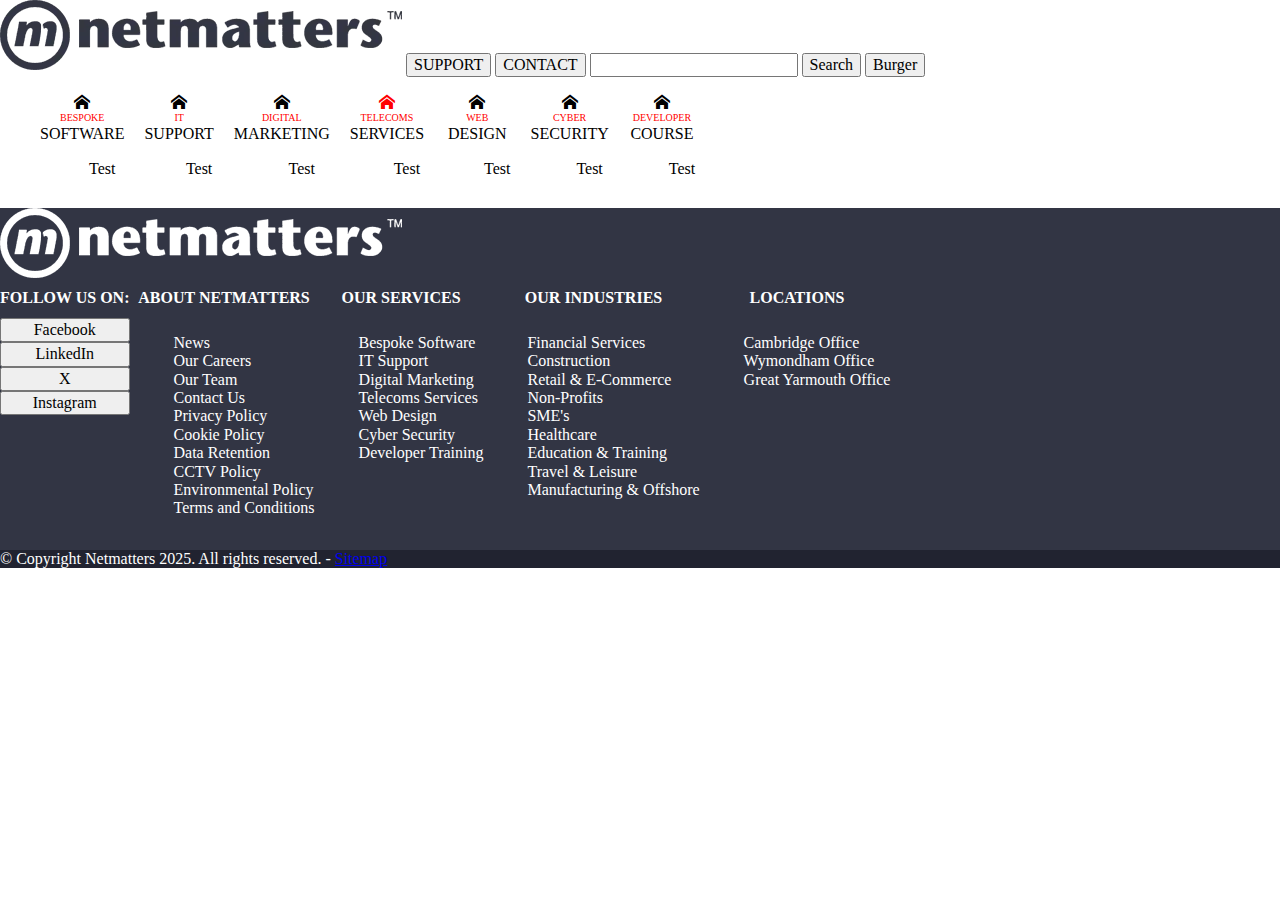
==== index.html @ 445f6ee2 "Improved header and footer" ====
<!DOCTYPE html>
<!-- Imports go here-->
<html>
    <head>
        <title>Full Service Digital Agency | Cambridgeshire & Norfolk | Netmatters</title>

        <link rel="stylesheet" href="assets/iconmoon/style.css">
        <link rel="stylesheet" href="css/application.css">
        <link rel="shortcut icon" href="/img/icon/favicon.ico" type="image/x-icon">
    </head>
    
    <body>
        <header>
            <div class="main-heading">
                <img src="img/header-logo.webp" alt="">
                <button>SUPPORT</button>
                <button>CONTACT</button>
                <input type="text" name="" id="searchbox">
                <input type="submit" value="Search">
                <button>Burger</button>
            </div>
            <div class="main-nav">
                <ul class="main-nav-list">
                    <li class="nav-item nav-icon--sof"><small>BESPOKE</small>SOFTWARE
                        <ul class="sub-nav-list">
                            <p>Test</p>
                        </ul>
                    </li>
                    <li class="nav-item nav-icon--sup"><small>IT</small>SUPPORT
                        <ul class="sub-nav-list">
                            <p>Test</p>
                        </ul>
                    </li>
                    <li class="nav-item nav-icon--mar"><small>DIGITAL</small>MARKETING
                        <ul class="sub-nav-list">
                            <p>Test</p>
                        </ul>
                    </li>
                    <li class="nav-item nav-icon--ser"><small>TELECOMS</small>SERVICES
                        <ul class="sub-nav-list">
                            <p>Test</p>
                        </ul>
                    </li>
                    <li class="nav-item nav-icon--des"><small>WEB</small>DESIGN
                        <ul class="sub-nav-list">
                            <p>Test</p>
                        </ul>
                    </li>
                    <li class="nav-item nav-icon--sec" ><small>CYBER</small>SECURITY
                        <ul class="sub-nav-list">
                            <p>Test</p>
                        </ul>
                    </li>
                    <li class="nav-item nav-icon--cou"><small>DEVELOPER</small>COURSE
                        <ul class="sub-nav-list">
                            <p>Test</p>
                        </ul>
                    </li>
                </ul>
            </div>
        </header>
    
        <main>
            <div class="content-services">
                
            </div>
            <div class="content-welcome">

            </div>
            <div class="content-news">

            </div>
            <div class="content-partners">

            </div>
        </main>
    
        <footer>
            <div class="footer-links">
                <img id="footer-logo" src="img/header-logo.webp" alt="">
                <div class="footer-links--section">
                    <h1>Follow us on:</h1>
                    <button>Facebook</button>
                    <button>LinkedIn</button>
                    <button>X</button>
                    <button>Instagram</button>
                </div>
                <div class="footer-links--section">
                    <h1>About Netmatters</h1>
                    <ul>
                        <li>News</li>
                        <li>Our Careers</li>
                        <li>Our Team</li>
                        <li>Contact Us</li>
                        <li>Privacy Policy</li>
                        <li>Cookie Policy</li>
                        <li>Data Retention</li>
                        <li>CCTV Policy</li>
                        <li>Environmental Policy</li>
                        <li>Terms and Conditions</li>
                    </ul>
                </div>
                <div class="footer-links--section"> 
                    <h1>Our Services</h1>
                    <ul>
                        <li>Bespoke Software</li>
                        <li>IT Support</li>
                        <li>Digital Marketing</li>
                        <li>Telecoms Services</li>
                        <li>Web Design</li>
                        <li>Cyber Security</li>
                        <li>Developer Training</li>
                    </ul>
                </div>
                <div class="footer-links--section">
                    <h1>Our Industries</h1>
                    <ul>
                        <li>Financial Services</li>
                        <li>Construction</li>
                        <li>Retail & E-Commerce</li>
                        <li>Non-Profits</li>
                        <li>SME's</li>
                        <li>Healthcare</li>
                        <li>Education & Training</li>
                        <li>Travel & Leisure</li>
                        <li>Manufacturing & Offshore</li>
                    </ul>
                </div>
                <div class="footer-links--section">
                    <h1>Locations</h1>
                    <ul>
                        <li>Cambridge Office</li>
                        <li>Wymondham Office</li>
                        <li>Great Yarmouth Office</li>
                    </ul>
                </div>

            </div>
            <div class="footer-copyright">
                <p>© Copyright Netmatters 2025. All rights reserved. - <a href="#">Sitemap</a></p>
            </div>
        </footer>
    </body>
</html>
---- assets/iconmoon/style.css ----
@font-face {
  font-family: 'icomoon';
  src:  url('fonts/icomoon.eot?9jz878');
  src:  url('fonts/icomoon.eot?9jz878#iefix') format('embedded-opentype'),
    url('fonts/icomoon.ttf?9jz878') format('truetype'),
    url('fonts/icomoon.woff?9jz878') format('woff'),
    url('fonts/icomoon.svg?9jz878#icomoon') format('svg');
  font-weight: normal;
  font-style: normal;
  font-display: block;
}

[class^="icon-"], [class*=" icon-"] {
  /* use !important to prevent issues with browser extensions that change fonts */
  font-family: 'icomoon' !important;
  speak: never;
  font-style: normal;
  font-weight: normal;
  font-variant: normal;
  text-transform: none;
  line-height: 1;

  /* Better Font Rendering =========== */
  -webkit-font-smoothing: antialiased;
  -moz-osx-font-smoothing: grayscale;
}

.icon-nintendoswitch:before {
  content: "\e901";
  color: #e60012;
}
.icon-home:before {
  content: "\e900";
}
---- css/application.css ----
@import"https://fonts.googleapis.com/css2?family=Poppins:ital,wght@0,100;0,200;0,300;0,400;0,500;0,600;0,700;0,800;0,900;1,100;1,200;1,300;1,400;1,500;1,600;1,700;1,800;1,900&display=swap";@import"/assets/iconmoon/style.css";.mobile-hidden{display:none}/*! normalize.css v8.0.1 | MIT License | github.com/necolas/normalize.css */html{line-height:1.15;-webkit-text-size-adjust:100%}body{margin:0}main{display:block}h1{font-size:2em;margin:.67em 0}hr{box-sizing:content-box;height:0;overflow:visible}pre{font-family:monospace,monospace;font-size:1em}a{background-color:rgba(0,0,0,0)}abbr[title]{border-bottom:none;text-decoration:underline;-webkit-text-decoration:underline dotted;text-decoration:underline dotted}b,strong{font-weight:bolder}code,kbd,samp{font-family:monospace,monospace;font-size:1em}small{font-size:80%}sub,sup{font-size:75%;line-height:0;position:relative;vertical-align:baseline}sub{bottom:-0.25em}sup{top:-0.5em}img{border-style:none}button,input,optgroup,select,textarea{font-family:inherit;font-size:100%;line-height:1.15;margin:0}button,input{overflow:visible}button,select{text-transform:none}button,[type=button],[type=reset],[type=submit]{-webkit-appearance:button}button::-moz-focus-inner,[type=button]::-moz-focus-inner,[type=reset]::-moz-focus-inner,[type=submit]::-moz-focus-inner{border-style:none;padding:0}button:-moz-focusring,[type=button]:-moz-focusring,[type=reset]:-moz-focusring,[type=submit]:-moz-focusring{outline:1px dotted ButtonText}fieldset{padding:.35em .75em .625em}legend{box-sizing:border-box;color:inherit;display:table;max-width:100%;padding:0;white-space:normal}progress{vertical-align:baseline}textarea{overflow:auto}[type=checkbox],[type=radio]{box-sizing:border-box;padding:0}[type=number]::-webkit-inner-spin-button,[type=number]::-webkit-outer-spin-button{height:auto}[type=search]{-webkit-appearance:textfield;outline-offset:-2px}[type=search]::-webkit-search-decoration{-webkit-appearance:none}::-webkit-file-upload-button{-webkit-appearance:button;font:inherit}details{display:block}summary{display:list-item}template{display:none}[hidden]{display:none}main{margin-left:3%;margin-right:3%}.nav-item{font-family:icomoon;display:inline-block;margin-right:16px;text-align:center}.nav-item small{font-size:x-small;display:block;color:red}.nav-icon--sof::before{content:""}.nav-icon--sup::before{content:""}.nav-icon--mar::before{content:""}.nav-icon--ser::before{content:"";color:red}.nav-icon--des::before{content:""}.nav-icon--sec::before{content:""}.nav-icon--cou::before{content:""}footer{display:block;margin-bottom:-20px;background-color:#323544;color:#fff}footer img{filter:invert(100%) brightness(2);display:block}footer h1{text-transform:uppercase;font-size:medium;text-align:center}footer ul{list-style:none;text-align:left}footer .footer-copyright{background-color:#212330}footer .footer-links--section{max-width:300px;align-items:stretch;display:inline-flex;flex-direction:column}.img__grey{filter:grayscale(1)}.img__grey:hover{filter:grayscale(0)}/*# sourceMappingURL=application.css.map */
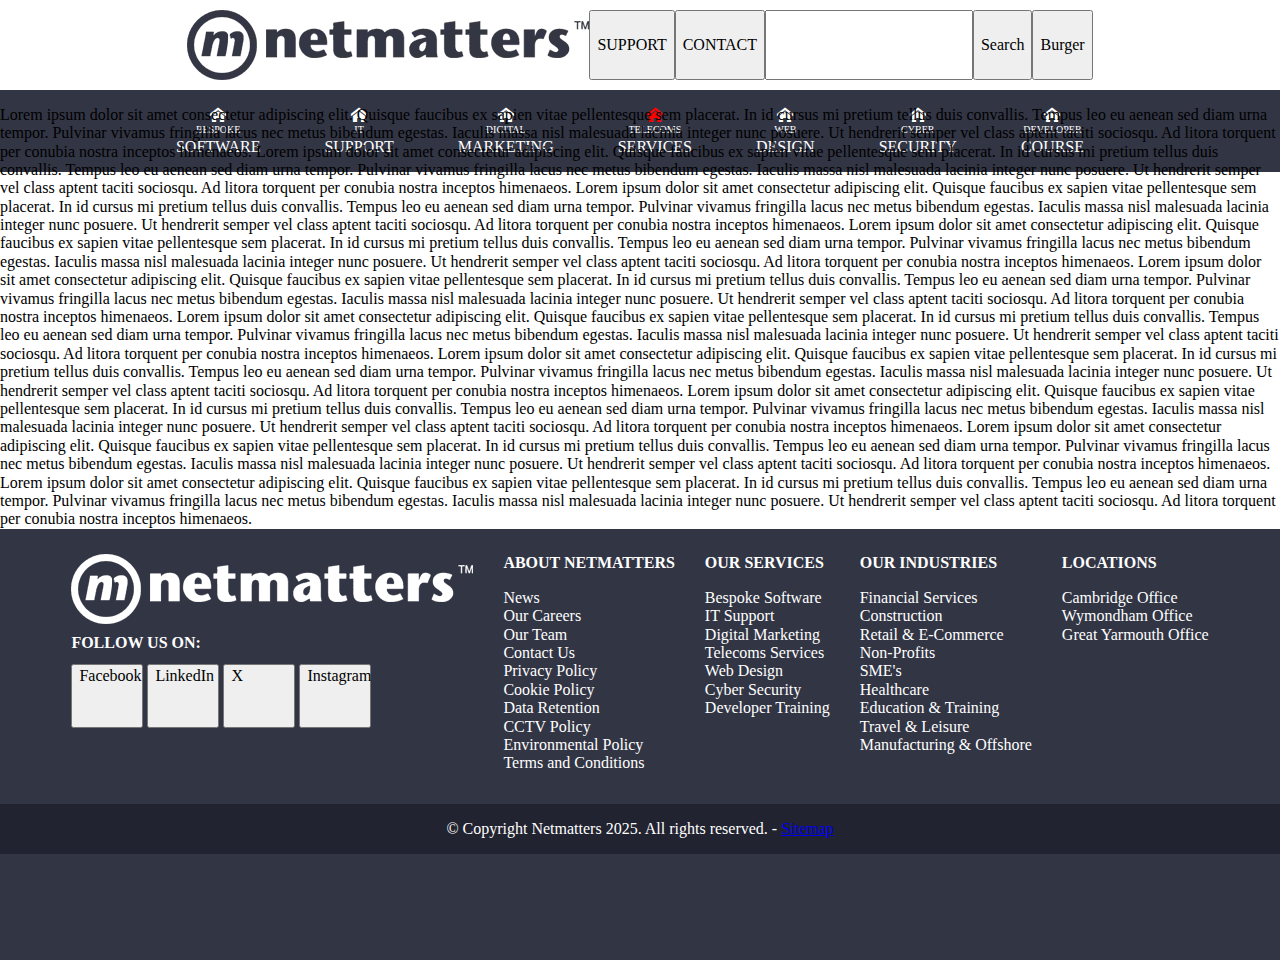
==== commit c553794c: "Completed base work on the footer, started on the header, added a toggable sidebar and basic javascr" ====
--- a/index.html
+++ b/index.html
@@ -6,20 +6,21 @@
 
         <link rel="stylesheet" href="assets/iconmoon/style.css">
         <link rel="stylesheet" href="css/application.css">
-        <link rel="shortcut icon" href="/img/icon/favicon.ico" type="image/x-icon">
+        <link rel="shortcut icon" href="img/icon/favicon.ico" type="image/x-icon">
+        <script src="assets/js/app.js" type="text/javascript" defer></script>
     </head>
     
     <body>
         <header>
             <div class="main-heading">
-                <img src="img/header-logo.webp" alt="">
-                <button>SUPPORT</button>
-                <button>CONTACT</button>
+                <img id="header-logo" src="img/header-logo.webp" alt="">
+                <button id="button-support">SUPPORT</button>
+                <button id="button-contact">CONTACT</button>
                 <input type="text" name="" id="searchbox">
-                <input type="submit" value="Search">
-                <button>Burger</button>
+                <input type="submit" id="button-search" value="Search">
+                <button onclick="toggleSidebar()">Burger</button>
             </div>
-            <div class="main-nav">
+            <nav class="main-nav">
                 <ul class="main-nav-list">
                     <li class="nav-item nav-icon--sof"><small>BESPOKE</small>SOFTWARE
                         <ul class="sub-nav-list">
@@ -57,12 +58,34 @@
                         </ul>
                     </li>
                 </ul>
-            </div>
+            </nav>
         </header>
     
+        <aside id="sidebar">
+            Sidebar
+        </aside>
+
         <main>
             <div class="content-services">
-                
+                Lorem ipsum dolor sit amet consectetur adipiscing elit. Quisque faucibus ex sapien vitae pellentesque sem placerat. In id cursus mi pretium tellus duis convallis. Tempus leo eu aenean sed diam urna tempor. Pulvinar vivamus fringilla lacus nec metus bibendum egestas. Iaculis massa nisl malesuada lacinia integer nunc posuere. Ut hendrerit semper vel class aptent taciti sociosqu. Ad litora torquent per conubia nostra inceptos himenaeos.
+
+Lorem ipsum dolor sit amet consectetur adipiscing elit. Quisque faucibus ex sapien vitae pellentesque sem placerat. In id cursus mi pretium tellus duis convallis. Tempus leo eu aenean sed diam urna tempor. Pulvinar vivamus fringilla lacus nec metus bibendum egestas. Iaculis massa nisl malesuada lacinia integer nunc posuere. Ut hendrerit semper vel class aptent taciti sociosqu. Ad litora torquent per conubia nostra inceptos himenaeos.
+
+Lorem ipsum dolor sit amet consectetur adipiscing elit. Quisque faucibus ex sapien vitae pellentesque sem placerat. In id cursus mi pretium tellus duis convallis. Tempus leo eu aenean sed diam urna tempor. Pulvinar vivamus fringilla lacus nec metus bibendum egestas. Iaculis massa nisl malesuada lacinia integer nunc posuere. Ut hendrerit semper vel class aptent taciti sociosqu. Ad litora torquent per conubia nostra inceptos himenaeos.
+
+Lorem ipsum dolor sit amet consectetur adipiscing elit. Quisque faucibus ex sapien vitae pellentesque sem placerat. In id cursus mi pretium tellus duis convallis. Tempus leo eu aenean sed diam urna tempor. Pulvinar vivamus fringilla lacus nec metus bibendum egestas. Iaculis massa nisl malesuada lacinia integer nunc posuere. Ut hendrerit semper vel class aptent taciti sociosqu. Ad litora torquent per conubia nostra inceptos himenaeos.
+
+Lorem ipsum dolor sit amet consectetur adipiscing elit. Quisque faucibus ex sapien vitae pellentesque sem placerat. In id cursus mi pretium tellus duis convallis. Tempus leo eu aenean sed diam urna tempor. Pulvinar vivamus fringilla lacus nec metus bibendum egestas. Iaculis massa nisl malesuada lacinia integer nunc posuere. Ut hendrerit semper vel class aptent taciti sociosqu. Ad litora torquent per conubia nostra inceptos himenaeos.
+
+Lorem ipsum dolor sit amet consectetur adipiscing elit. Quisque faucibus ex sapien vitae pellentesque sem placerat. In id cursus mi pretium tellus duis convallis. Tempus leo eu aenean sed diam urna tempor. Pulvinar vivamus fringilla lacus nec metus bibendum egestas. Iaculis massa nisl malesuada lacinia integer nunc posuere. Ut hendrerit semper vel class aptent taciti sociosqu. Ad litora torquent per conubia nostra inceptos himenaeos.
+
+Lorem ipsum dolor sit amet consectetur adipiscing elit. Quisque faucibus ex sapien vitae pellentesque sem placerat. In id cursus mi pretium tellus duis convallis. Tempus leo eu aenean sed diam urna tempor. Pulvinar vivamus fringilla lacus nec metus bibendum egestas. Iaculis massa nisl malesuada lacinia integer nunc posuere. Ut hendrerit semper vel class aptent taciti sociosqu. Ad litora torquent per conubia nostra inceptos himenaeos.
+
+Lorem ipsum dolor sit amet consectetur adipiscing elit. Quisque faucibus ex sapien vitae pellentesque sem placerat. In id cursus mi pretium tellus duis convallis. Tempus leo eu aenean sed diam urna tempor. Pulvinar vivamus fringilla lacus nec metus bibendum egestas. Iaculis massa nisl malesuada lacinia integer nunc posuere. Ut hendrerit semper vel class aptent taciti sociosqu. Ad litora torquent per conubia nostra inceptos himenaeos.
+
+Lorem ipsum dolor sit amet consectetur adipiscing elit. Quisque faucibus ex sapien vitae pellentesque sem placerat. In id cursus mi pretium tellus duis convallis. Tempus leo eu aenean sed diam urna tempor. Pulvinar vivamus fringilla lacus nec metus bibendum egestas. Iaculis massa nisl malesuada lacinia integer nunc posuere. Ut hendrerit semper vel class aptent taciti sociosqu. Ad litora torquent per conubia nostra inceptos himenaeos.
+
+Lorem ipsum dolor sit amet consectetur adipiscing elit. Quisque faucibus ex sapien vitae pellentesque sem placerat. In id cursus mi pretium tellus duis convallis. Tempus leo eu aenean sed diam urna tempor. Pulvinar vivamus fringilla lacus nec metus bibendum egestas. Iaculis massa nisl malesuada lacinia integer nunc posuere. Ut hendrerit semper vel class aptent taciti sociosqu. Ad litora torquent per conubia nostra inceptos himenaeos.
             </div>
             <div class="content-welcome">
 
@@ -77,13 +100,15 @@
     
         <footer>
             <div class="footer-links">
-                <img id="footer-logo" src="img/header-logo.webp" alt="">
                 <div class="footer-links--section">
-                    <h1>Follow us on:</h1>
-                    <button>Facebook</button>
-                    <button>LinkedIn</button>
-                    <button>X</button>
-                    <button>Instagram</button>
+                    <img id="footer-logo" src="img/header-logo.webp" alt="">
+                    <div class="footer-links--follow">
+                        <h1>Follow us on:</h1>
+                        <button>Facebook</button>
+                        <button>LinkedIn</button>
+                        <button>X</button>
+                        <button>Instagram</button>
+                    </div>
                 </div>
                 <div class="footer-links--section">
                     <h1>About Netmatters</h1>
--- a/css/application.css
+++ b/css/application.css
@@ -1 +1 @@
-@import"https://fonts.googleapis.com/css2?family=Poppins:ital,wght@0,100;0,200;0,300;0,400;0,500;0,600;0,700;0,800;0,900;1,100;1,200;1,300;1,400;1,500;1,600;1,700;1,800;1,900&display=swap";@import"/assets/iconmoon/style.css";.mobile-hidden{display:none}/*! normalize.css v8.0.1 | MIT License | github.com/necolas/normalize.css */html{line-height:1.15;-webkit-text-size-adjust:100%}body{margin:0}main{display:block}h1{font-size:2em;margin:.67em 0}hr{box-sizing:content-box;height:0;overflow:visible}pre{font-family:monospace,monospace;font-size:1em}a{background-color:rgba(0,0,0,0)}abbr[title]{border-bottom:none;text-decoration:underline;-webkit-text-decoration:underline dotted;text-decoration:underline dotted}b,strong{font-weight:bolder}code,kbd,samp{font-family:monospace,monospace;font-size:1em}small{font-size:80%}sub,sup{font-size:75%;line-height:0;position:relative;vertical-align:baseline}sub{bottom:-0.25em}sup{top:-0.5em}img{border-style:none}button,input,optgroup,select,textarea{font-family:inherit;font-size:100%;line-height:1.15;margin:0}button,input{overflow:visible}button,select{text-transform:none}button,[type=button],[type=reset],[type=submit]{-webkit-appearance:button}button::-moz-focus-inner,[type=button]::-moz-focus-inner,[type=reset]::-moz-focus-inner,[type=submit]::-moz-focus-inner{border-style:none;padding:0}button:-moz-focusring,[type=button]:-moz-focusring,[type=reset]:-moz-focusring,[type=submit]:-moz-focusring{outline:1px dotted ButtonText}fieldset{padding:.35em .75em .625em}legend{box-sizing:border-box;color:inherit;display:table;max-width:100%;padding:0;white-space:normal}progress{vertical-align:baseline}textarea{overflow:auto}[type=checkbox],[type=radio]{box-sizing:border-box;padding:0}[type=number]::-webkit-inner-spin-button,[type=number]::-webkit-outer-spin-button{height:auto}[type=search]{-webkit-appearance:textfield;outline-offset:-2px}[type=search]::-webkit-search-decoration{-webkit-appearance:none}::-webkit-file-upload-button{-webkit-appearance:button;font:inherit}details{display:block}summary{display:list-item}template{display:none}[hidden]{display:none}main{margin-left:3%;margin-right:3%}.nav-item{font-family:icomoon;display:inline-block;margin-right:16px;text-align:center}.nav-item small{font-size:x-small;display:block;color:red}.nav-icon--sof::before{content:""}.nav-icon--sup::before{content:""}.nav-icon--mar::before{content:""}.nav-icon--ser::before{content:"";color:red}.nav-icon--des::before{content:""}.nav-icon--sec::before{content:""}.nav-icon--cou::before{content:""}footer{display:block;margin-bottom:-20px;background-color:#323544;color:#fff}footer img{filter:invert(100%) brightness(2);display:block}footer h1{text-transform:uppercase;font-size:medium;text-align:center}footer ul{list-style:none;text-align:left}footer .footer-copyright{background-color:#212330}footer .footer-links--section{max-width:300px;align-items:stretch;display:inline-flex;flex-direction:column}.img__grey{filter:grayscale(1)}.img__grey:hover{filter:grayscale(0)}/*# sourceMappingURL=application.css.map */+@import"https://fonts.googleapis.com/css2?family=Poppins:ital,wght@0,100;0,200;0,300;0,400;0,500;0,600;0,700;0,800;0,900;1,100;1,200;1,300;1,400;1,500;1,600;1,700;1,800;1,900&display=swap";@import"/assets/iconmoon/style.css";.mobile-hidden{display:none}body{margin-left:3%;margin-right:3%}/*! normalize.css v8.0.1 | MIT License | github.com/necolas/normalize.css */html{line-height:1.15;-webkit-text-size-adjust:100%}body{margin:0}main{display:block}h1{font-size:2em;margin:.67em 0}hr{box-sizing:content-box;height:0;overflow:visible}pre{font-family:monospace,monospace;font-size:1em}a{background-color:rgba(0,0,0,0)}abbr[title]{border-bottom:none;text-decoration:underline;-webkit-text-decoration:underline dotted;text-decoration:underline dotted}b,strong{font-weight:bolder}code,kbd,samp{font-family:monospace,monospace;font-size:1em}small{font-size:80%}sub,sup{font-size:75%;line-height:0;position:relative;vertical-align:baseline}sub{bottom:-0.25em}sup{top:-0.5em}img{border-style:none}button,input,optgroup,select,textarea{font-family:inherit;font-size:100%;line-height:1.15;margin:0}button,input{overflow:visible}button,select{text-transform:none}button,[type=button],[type=reset],[type=submit]{-webkit-appearance:button}button::-moz-focus-inner,[type=button]::-moz-focus-inner,[type=reset]::-moz-focus-inner,[type=submit]::-moz-focus-inner{border-style:none;padding:0}button:-moz-focusring,[type=button]:-moz-focusring,[type=reset]:-moz-focusring,[type=submit]:-moz-focusring{outline:1px dotted ButtonText}fieldset{padding:.35em .75em .625em}legend{box-sizing:border-box;color:inherit;display:table;max-width:100%;padding:0;white-space:normal}progress{vertical-align:baseline}textarea{overflow:auto}[type=checkbox],[type=radio]{box-sizing:border-box;padding:0}[type=number]::-webkit-inner-spin-button,[type=number]::-webkit-outer-spin-button{height:auto}[type=search]{-webkit-appearance:textfield;outline-offset:-2px}[type=search]::-webkit-search-decoration{-webkit-appearance:none}::-webkit-file-upload-button{-webkit-appearance:button;font:inherit}details{display:block}summary{display:list-item}template{display:none}[hidden]{display:none}header{align-items:center}.main-heading{display:flex;flex-direction:row;flex-wrap:wrap;justify-content:center;align-content:stretch;margin:10px}.main-nav{background-color:#323544;color:#fff;display:flex;flex-direction:row;justify-content:center;margin-bottom:auto}.nav-item{font-family:icomoon;display:inline-block;margin-right:60px;text-align:center}.nav-item small{font-size:x-small;display:block}.nav-item ul{padding:0}.nav-item:hover .sub-nav-list{display:block}.sub-nav-list{display:none}.nav-icon--sof::before{content:""}.nav-icon--sup::before{content:""}.nav-icon--mar::before{content:""}.nav-icon--ser::before{content:"";color:red}.nav-icon--des::before{content:""}.nav-icon--sec::before{content:""}.nav-icon--cou::before{content:""}@media(max-width: 1260px){#searchbox{display:none}}@media(max-width: 768px){#button-support,#button-contact,#button-search{display:none}}footer{background-color:#323544;color:#fff}footer img{filter:invert(100%) brightness(2);display:block}footer h1{text-transform:uppercase;font-size:medium;text-align:left}footer ul{list-style:none;text-align:left;padding:0}footer .footer-links{display:flex;flex-direction:row;flex-wrap:wrap;justify-content:center;align-content:stretch;flex-grow:2}footer #footer-logo{margin-top:10px;order:1;max-width:100%;height:auto}footer .footer-links--follow{order:2}footer .footer-links--follow button{display:inline-flex;flex-direction:row;justify-content:space-between;width:72px;max-width:35%;height:64px}footer .footer-links--section{margin:15px;order:3;max-width:35%;align-items:stretch}footer .footer-copyright{display:inline-block;background-color:#212330;width:100%;text-align:center}@media(max-width: 768px){footer .footer-links--section{max-width:calc(50% - 4px)}}body{min-height:100vh;display:grid;grid-template-columns:1fr;grid-template-rows:.5fr 1fr auto;grid-template-areas:"header sidebar" "main sidebar" "footer sidebar"}header{grid-area:header;height:3rem;top:0;left:0;right:0}main{grid-area:main}aside{grid-area:sidebar;right:0;height:100vh;overflow:auto;text-wrap:wrap;background-color:#333645;width:300px;position:fixed;display:none}.showSidebar{display:block}footer{grid-area:footer}.img__grey{filter:grayscale(1)}.img__grey:hover{filter:grayscale(0)}/*# sourceMappingURL=application.css.map */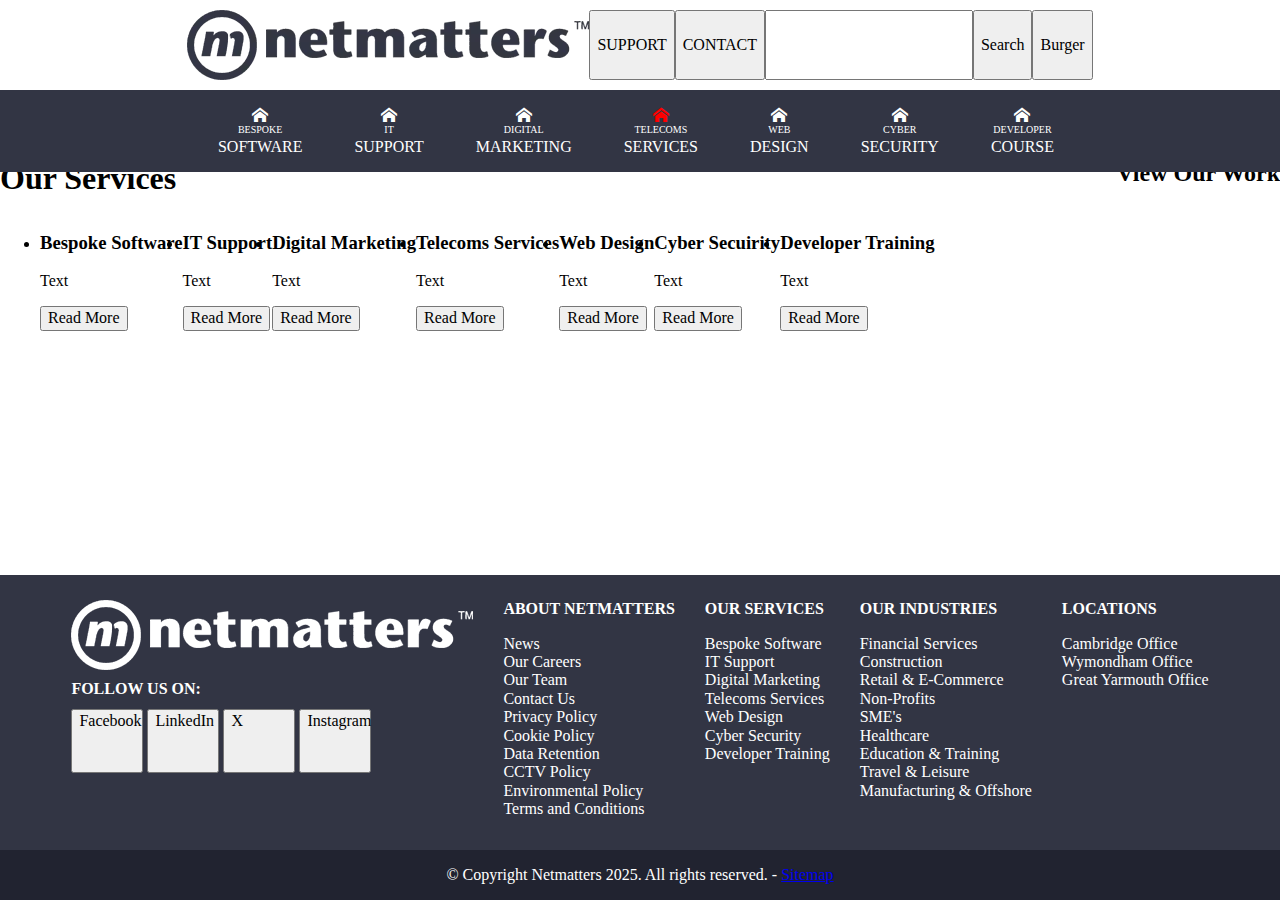
==== commit 96fc02a1: "Experimented with header and started adding content" ====
--- a/index.html
+++ b/index.html
@@ -22,41 +22,13 @@
             </div>
             <nav class="main-nav">
                 <ul class="main-nav-list">
-                    <li class="nav-item nav-icon--sof"><small>BESPOKE</small>SOFTWARE
-                        <ul class="sub-nav-list">
-                            <p>Test</p>
-                        </ul>
-                    </li>
-                    <li class="nav-item nav-icon--sup"><small>IT</small>SUPPORT
-                        <ul class="sub-nav-list">
-                            <p>Test</p>
-                        </ul>
-                    </li>
-                    <li class="nav-item nav-icon--mar"><small>DIGITAL</small>MARKETING
-                        <ul class="sub-nav-list">
-                            <p>Test</p>
-                        </ul>
-                    </li>
-                    <li class="nav-item nav-icon--ser"><small>TELECOMS</small>SERVICES
-                        <ul class="sub-nav-list">
-                            <p>Test</p>
-                        </ul>
-                    </li>
-                    <li class="nav-item nav-icon--des"><small>WEB</small>DESIGN
-                        <ul class="sub-nav-list">
-                            <p>Test</p>
-                        </ul>
-                    </li>
-                    <li class="nav-item nav-icon--sec" ><small>CYBER</small>SECURITY
-                        <ul class="sub-nav-list">
-                            <p>Test</p>
-                        </ul>
-                    </li>
-                    <li class="nav-item nav-icon--cou"><small>DEVELOPER</small>COURSE
-                        <ul class="sub-nav-list">
-                            <p>Test</p>
-                        </ul>
-                    </li>
+                    <li class="nav-item" id="sof"><a href="#"><small>BESPOKE</small>SOFTWARE</a></li>
+                    <li class="nav-item" id="sup"><a href="#"><small>IT</small>SUPPORT</a></li>
+                    <li class="nav-item" id="mar"><a href="#"><small>DIGITAL</small>MARKETING</a></li>
+                    <li class="nav-item" id="ser"><a href="#"><small>TELECOMS</small>SERVICES</a></li>
+                    <li class="nav-item" id="des"><a href="#"><small>WEB</small>DESIGN</a></li>
+                    <li class="nav-item" id="sec"><a href="#"><small>CYBER</small>SECURITY</a></li>
+                    <li class="nav-item" id="cou"><a href="#"><small>DEVELOPER</small>COURSE</a></li>
                 </ul>
             </nav>
         </header>
@@ -67,25 +39,61 @@
 
         <main>
             <div class="content-services">
-                Lorem ipsum dolor sit amet consectetur adipiscing elit. Quisque faucibus ex sapien vitae pellentesque sem placerat. In id cursus mi pretium tellus duis convallis. Tempus leo eu aenean sed diam urna tempor. Pulvinar vivamus fringilla lacus nec metus bibendum egestas. Iaculis massa nisl malesuada lacinia integer nunc posuere. Ut hendrerit semper vel class aptent taciti sociosqu. Ad litora torquent per conubia nostra inceptos himenaeos.
-
-Lorem ipsum dolor sit amet consectetur adipiscing elit. Quisque faucibus ex sapien vitae pellentesque sem placerat. In id cursus mi pretium tellus duis convallis. Tempus leo eu aenean sed diam urna tempor. Pulvinar vivamus fringilla lacus nec metus bibendum egestas. Iaculis massa nisl malesuada lacinia integer nunc posuere. Ut hendrerit semper vel class aptent taciti sociosqu. Ad litora torquent per conubia nostra inceptos himenaeos.
-
-Lorem ipsum dolor sit amet consectetur adipiscing elit. Quisque faucibus ex sapien vitae pellentesque sem placerat. In id cursus mi pretium tellus duis convallis. Tempus leo eu aenean sed diam urna tempor. Pulvinar vivamus fringilla lacus nec metus bibendum egestas. Iaculis massa nisl malesuada lacinia integer nunc posuere. Ut hendrerit semper vel class aptent taciti sociosqu. Ad litora torquent per conubia nostra inceptos himenaeos.
-
-Lorem ipsum dolor sit amet consectetur adipiscing elit. Quisque faucibus ex sapien vitae pellentesque sem placerat. In id cursus mi pretium tellus duis convallis. Tempus leo eu aenean sed diam urna tempor. Pulvinar vivamus fringilla lacus nec metus bibendum egestas. Iaculis massa nisl malesuada lacinia integer nunc posuere. Ut hendrerit semper vel class aptent taciti sociosqu. Ad litora torquent per conubia nostra inceptos himenaeos.
-
-Lorem ipsum dolor sit amet consectetur adipiscing elit. Quisque faucibus ex sapien vitae pellentesque sem placerat. In id cursus mi pretium tellus duis convallis. Tempus leo eu aenean sed diam urna tempor. Pulvinar vivamus fringilla lacus nec metus bibendum egestas. Iaculis massa nisl malesuada lacinia integer nunc posuere. Ut hendrerit semper vel class aptent taciti sociosqu. Ad litora torquent per conubia nostra inceptos himenaeos.
-
-Lorem ipsum dolor sit amet consectetur adipiscing elit. Quisque faucibus ex sapien vitae pellentesque sem placerat. In id cursus mi pretium tellus duis convallis. Tempus leo eu aenean sed diam urna tempor. Pulvinar vivamus fringilla lacus nec metus bibendum egestas. Iaculis massa nisl malesuada lacinia integer nunc posuere. Ut hendrerit semper vel class aptent taciti sociosqu. Ad litora torquent per conubia nostra inceptos himenaeos.
-
-Lorem ipsum dolor sit amet consectetur adipiscing elit. Quisque faucibus ex sapien vitae pellentesque sem placerat. In id cursus mi pretium tellus duis convallis. Tempus leo eu aenean sed diam urna tempor. Pulvinar vivamus fringilla lacus nec metus bibendum egestas. Iaculis massa nisl malesuada lacinia integer nunc posuere. Ut hendrerit semper vel class aptent taciti sociosqu. Ad litora torquent per conubia nostra inceptos himenaeos.
-
-Lorem ipsum dolor sit amet consectetur adipiscing elit. Quisque faucibus ex sapien vitae pellentesque sem placerat. In id cursus mi pretium tellus duis convallis. Tempus leo eu aenean sed diam urna tempor. Pulvinar vivamus fringilla lacus nec metus bibendum egestas. Iaculis massa nisl malesuada lacinia integer nunc posuere. Ut hendrerit semper vel class aptent taciti sociosqu. Ad litora torquent per conubia nostra inceptos himenaeos.
-
-Lorem ipsum dolor sit amet consectetur adipiscing elit. Quisque faucibus ex sapien vitae pellentesque sem placerat. In id cursus mi pretium tellus duis convallis. Tempus leo eu aenean sed diam urna tempor. Pulvinar vivamus fringilla lacus nec metus bibendum egestas. Iaculis massa nisl malesuada lacinia integer nunc posuere. Ut hendrerit semper vel class aptent taciti sociosqu. Ad litora torquent per conubia nostra inceptos himenaeos.
-
-Lorem ipsum dolor sit amet consectetur adipiscing elit. Quisque faucibus ex sapien vitae pellentesque sem placerat. In id cursus mi pretium tellus duis convallis. Tempus leo eu aenean sed diam urna tempor. Pulvinar vivamus fringilla lacus nec metus bibendum egestas. Iaculis massa nisl malesuada lacinia integer nunc posuere. Ut hendrerit semper vel class aptent taciti sociosqu. Ad litora torquent per conubia nostra inceptos himenaeos.
+                <div class="section-heading">
+                    <h1>Our Services</h1>
+                    <h2>View Our Work</h2>
+                </div>
+                <ul class="content-items">
+                    <li>
+                        <div class="content-item-box major">
+                            <h3>Bespoke Software</h3>
+                            <p>Text</p>
+                            <button>Read More</button>
+                        </div>
+                    </li>
+                    <li>
+                        <div class="content-item-box major">
+                            <h3>IT Support</h3>
+                            <p>Text</p>
+                            <button>Read More</button>
+                        </div>
+                    </li>
+                    <li>
+                        <div class="content-item-box major">
+                            <h3>Digital Marketing</h3>
+                            <p>Text</p>
+                            <button>Read More</button>
+                        </div>
+                    </li>
+                    <li>
+                        <div class="content-item-box minor">
+                            <h3>Telecoms Services</h3>
+                            <p>Text</p>
+                            <button>Read More</button>
+                        </div>
+                    </li>
+                    <li>
+                        <div class="content-item-box minor">
+                            <h3>Web Design</h3>
+                            <p>Text</p>
+                            <button>Read More</button>
+                        </div>
+                    </li>
+                    <li>
+                        <div class="content-item-box minor">
+                            <h3>Cyber Secuirity</h3>
+                            <p>Text</p>
+                            <button>Read More</button>
+                        </div>
+                    </li>
+                    <li>
+                        <div class="content-item-box minor">
+                            <h3>Developer Training</h3>
+                            <p>Text</p>
+                            <button>Read More</button>
+                        </div>
+                    </li>
+                </ul>
             </div>
             <div class="content-welcome">
 
--- a/css/application.css
+++ b/css/application.css
@@ -1 +1 @@
-@import"https://fonts.googleapis.com/css2?family=Poppins:ital,wght@0,100;0,200;0,300;0,400;0,500;0,600;0,700;0,800;0,900;1,100;1,200;1,300;1,400;1,500;1,600;1,700;1,800;1,900&display=swap";@import"/assets/iconmoon/style.css";.mobile-hidden{display:none}body{margin-left:3%;margin-right:3%}/*! normalize.css v8.0.1 | MIT License | github.com/necolas/normalize.css */html{line-height:1.15;-webkit-text-size-adjust:100%}body{margin:0}main{display:block}h1{font-size:2em;margin:.67em 0}hr{box-sizing:content-box;height:0;overflow:visible}pre{font-family:monospace,monospace;font-size:1em}a{background-color:rgba(0,0,0,0)}abbr[title]{border-bottom:none;text-decoration:underline;-webkit-text-decoration:underline dotted;text-decoration:underline dotted}b,strong{font-weight:bolder}code,kbd,samp{font-family:monospace,monospace;font-size:1em}small{font-size:80%}sub,sup{font-size:75%;line-height:0;position:relative;vertical-align:baseline}sub{bottom:-0.25em}sup{top:-0.5em}img{border-style:none}button,input,optgroup,select,textarea{font-family:inherit;font-size:100%;line-height:1.15;margin:0}button,input{overflow:visible}button,select{text-transform:none}button,[type=button],[type=reset],[type=submit]{-webkit-appearance:button}button::-moz-focus-inner,[type=button]::-moz-focus-inner,[type=reset]::-moz-focus-inner,[type=submit]::-moz-focus-inner{border-style:none;padding:0}button:-moz-focusring,[type=button]:-moz-focusring,[type=reset]:-moz-focusring,[type=submit]:-moz-focusring{outline:1px dotted ButtonText}fieldset{padding:.35em .75em .625em}legend{box-sizing:border-box;color:inherit;display:table;max-width:100%;padding:0;white-space:normal}progress{vertical-align:baseline}textarea{overflow:auto}[type=checkbox],[type=radio]{box-sizing:border-box;padding:0}[type=number]::-webkit-inner-spin-button,[type=number]::-webkit-outer-spin-button{height:auto}[type=search]{-webkit-appearance:textfield;outline-offset:-2px}[type=search]::-webkit-search-decoration{-webkit-appearance:none}::-webkit-file-upload-button{-webkit-appearance:button;font:inherit}details{display:block}summary{display:list-item}template{display:none}[hidden]{display:none}header{align-items:center}.main-heading{display:flex;flex-direction:row;flex-wrap:wrap;justify-content:center;align-content:stretch;margin:10px}.main-nav{background-color:#323544;color:#fff;display:flex;flex-direction:row;justify-content:center;margin-bottom:auto}.nav-item{font-family:icomoon;display:inline-block;margin-right:60px;text-align:center}.nav-item small{font-size:x-small;display:block}.nav-item ul{padding:0}.nav-item:hover .sub-nav-list{display:block}.sub-nav-list{display:none}.nav-icon--sof::before{content:""}.nav-icon--sup::before{content:""}.nav-icon--mar::before{content:""}.nav-icon--ser::before{content:"";color:red}.nav-icon--des::before{content:""}.nav-icon--sec::before{content:""}.nav-icon--cou::before{content:""}@media(max-width: 1260px){#searchbox{display:none}}@media(max-width: 768px){#button-support,#button-contact,#button-search{display:none}}footer{background-color:#323544;color:#fff}footer img{filter:invert(100%) brightness(2);display:block}footer h1{text-transform:uppercase;font-size:medium;text-align:left}footer ul{list-style:none;text-align:left;padding:0}footer .footer-links{display:flex;flex-direction:row;flex-wrap:wrap;justify-content:center;align-content:stretch;flex-grow:2}footer #footer-logo{margin-top:10px;order:1;max-width:100%;height:auto}footer .footer-links--follow{order:2}footer .footer-links--follow button{display:inline-flex;flex-direction:row;justify-content:space-between;width:72px;max-width:35%;height:64px}footer .footer-links--section{margin:15px;order:3;max-width:35%;align-items:stretch}footer .footer-copyright{display:inline-block;background-color:#212330;width:100%;text-align:center}@media(max-width: 768px){footer .footer-links--section{max-width:calc(50% - 4px)}}body{min-height:100vh;display:grid;grid-template-columns:1fr;grid-template-rows:.5fr 1fr auto;grid-template-areas:"header sidebar" "main sidebar" "footer sidebar"}header{grid-area:header;height:3rem;top:0;left:0;right:0}main{grid-area:main}aside{grid-area:sidebar;right:0;height:100vh;overflow:auto;text-wrap:wrap;background-color:#333645;width:300px;position:fixed;display:none}.showSidebar{display:block}footer{grid-area:footer}.img__grey{filter:grayscale(1)}.img__grey:hover{filter:grayscale(0)}/*# sourceMappingURL=application.css.map */+@import"https://fonts.googleapis.com/css2?family=Poppins:ital,wght@0,100;0,200;0,300;0,400;0,500;0,600;0,700;0,800;0,900;1,100;1,200;1,300;1,400;1,500;1,600;1,700;1,800;1,900&display=swap";@import"/assets/iconmoon/style.css";.mobile-hidden{display:none}body{margin-left:3%;margin-right:3%}.section-heading{display:grid;grid-template-columns:1fr auto}.section-heading h1,.section-heading h2{margin:0}.content-items{display:flex;flex-wrap:wrap}.major{flex-grow:2}.minor{flex-grow:1}/*! normalize.css v8.0.1 | MIT License | github.com/necolas/normalize.css */html{line-height:1.15;-webkit-text-size-adjust:100%}body{margin:0}main{display:block}h1{font-size:2em;margin:.67em 0}hr{box-sizing:content-box;height:0;overflow:visible}pre{font-family:monospace,monospace;font-size:1em}a{background-color:rgba(0,0,0,0)}abbr[title]{border-bottom:none;text-decoration:underline;-webkit-text-decoration:underline dotted;text-decoration:underline dotted}b,strong{font-weight:bolder}code,kbd,samp{font-family:monospace,monospace;font-size:1em}small{font-size:80%}sub,sup{font-size:75%;line-height:0;position:relative;vertical-align:baseline}sub{bottom:-0.25em}sup{top:-0.5em}img{border-style:none}button,input,optgroup,select,textarea{font-family:inherit;font-size:100%;line-height:1.15;margin:0}button,input{overflow:visible}button,select{text-transform:none}button,[type=button],[type=reset],[type=submit]{-webkit-appearance:button}button::-moz-focus-inner,[type=button]::-moz-focus-inner,[type=reset]::-moz-focus-inner,[type=submit]::-moz-focus-inner{border-style:none;padding:0}button:-moz-focusring,[type=button]:-moz-focusring,[type=reset]:-moz-focusring,[type=submit]:-moz-focusring{outline:1px dotted ButtonText}fieldset{padding:.35em .75em .625em}legend{box-sizing:border-box;color:inherit;display:table;max-width:100%;padding:0;white-space:normal}progress{vertical-align:baseline}textarea{overflow:auto}[type=checkbox],[type=radio]{box-sizing:border-box;padding:0}[type=number]::-webkit-inner-spin-button,[type=number]::-webkit-outer-spin-button{height:auto}[type=search]{-webkit-appearance:textfield;outline-offset:-2px}[type=search]::-webkit-search-decoration{-webkit-appearance:none}::-webkit-file-upload-button{-webkit-appearance:button;font:inherit}details{display:block}summary{display:list-item}template{display:none}[hidden]{display:none}header{align-items:center;z-index:10}header a{color:inherit;text-decoration-line:none}.main-heading{display:flex;flex-direction:row;flex-wrap:wrap;justify-content:center;align-content:stretch;margin:10px}.main-nav{background-color:#323544;color:#fff;display:flex;flex-direction:row;justify-content:center;margin-bottom:auto}.nav-item{font-family:icomoon;display:inline-block;margin-right:3em;text-align:center}.nav-item small{font-size:x-small;display:block}.nav-item ul{padding:0;margin-top:2em;list-style:none;text-align:left}.main-nav-list #sof::before{content:""}.main-nav-list #sup::before{content:""}.main-nav-list #mar::before{content:""}.main-nav-list #ser::before{color:red;content:""}.main-nav-list #des::before{content:""}.main-nav-list #sec::before{content:""}.main-nav-list #cou::before{content:""}@media(max-width: 1260px){#searchbox{display:none}}@media(max-width: 768px){#button-support,#button-contact,#button-search{display:none}}footer{background-color:#323544;color:#fff}footer img{filter:invert(100%) brightness(2);display:block}footer h1{text-transform:uppercase;font-size:medium;text-align:left}footer ul{list-style:none;text-align:left;padding:0}footer .footer-links{display:flex;flex-direction:row;flex-wrap:wrap;justify-content:center;align-content:stretch;flex-grow:2}footer #footer-logo{margin-top:10px;order:1;max-width:100%;height:auto}footer .footer-links--follow{order:2}footer .footer-links--follow button{display:inline-flex;flex-direction:row;justify-content:space-between;width:72px;max-width:35%;height:64px}footer .footer-links--section{margin:15px;order:3;max-width:35%;align-items:stretch}footer .footer-copyright{display:inline-block;background-color:#212330;width:100%;text-align:center}@media(max-width: 768px){footer .footer-links--section{max-width:calc(50% - 4px)}}body{min-height:100vh;display:grid;grid-template-columns:1fr auto;grid-template-rows:10em 1fr auto;grid-template-areas:"header sidebar" "main sidebar" "footer sidebar"}header{grid-area:header;height:3rem;top:0;left:0;right:0}main{grid-area:main}aside{grid-area:sidebar;right:0;height:100vh;overflow:auto;text-wrap:wrap;background-color:#333645;width:300px;position:fixed;display:none}.showSidebar{display:block}footer{grid-area:footer}.img__grey{filter:grayscale(1)}.img__grey:hover{filter:grayscale(0)}/*# sourceMappingURL=application.css.map */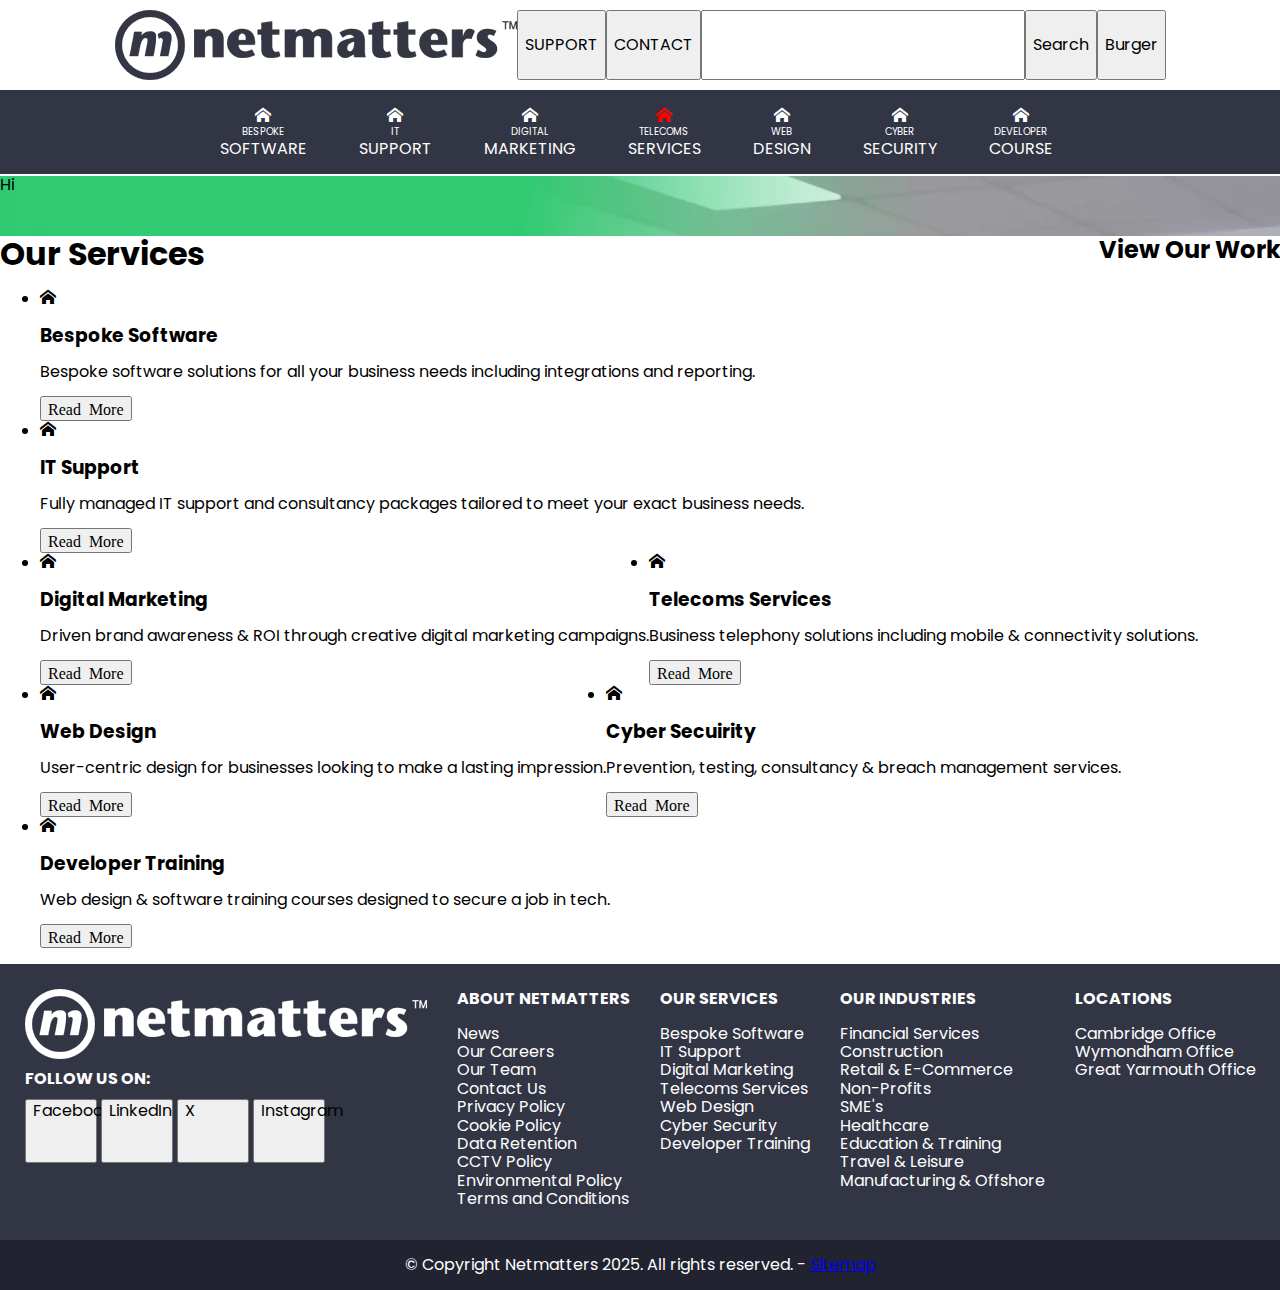
==== commit da52f2ae: "stuff" ====
--- a/index.html
+++ b/index.html
@@ -34,10 +34,16 @@
         </header>
     
         <aside id="sidebar">
-            Sidebar
+            <button onclick="toggleSidebar()">Burger</button>
+            <p>Text</p>
         </aside>
 
         <main>
+            <div class="banner">
+                <div class="banner-item active">
+                    <p>Hi</p>
+                </div>
+            </div>
             <div class="content-services">
                 <div class="section-heading">
                     <h1>Our Services</h1>
@@ -46,50 +52,57 @@
                 <ul class="content-items">
                     <li>
                         <div class="content-item-box major">
+                            <span class="icon-home">
                             <h3>Bespoke Software</h3>
-                            <p>Text</p>
+                            <p>Bespoke software solutions for all your business needs including integrations and reporting.</p>
                             <button>Read More</button>
                         </div>
                     </li>
                     <li>
                         <div class="content-item-box major">
+                            <span class="icon-home">
                             <h3>IT Support</h3>
-                            <p>Text</p>
+                            <p>Fully managed IT support and consultancy packages tailored to meet your exact business needs.</p>
                             <button>Read More</button>
                         </div>
                     </li>
                     <li>
                         <div class="content-item-box major">
+                            <span class="icon-home">
                             <h3>Digital Marketing</h3>
-                            <p>Text</p>
+                            <p>Driven brand awareness & ROI through creative digital marketing campaigns.</p>
                             <button>Read More</button>
                         </div>
                     </li>
                     <li>
                         <div class="content-item-box minor">
+                            <span class="icon-home">
                             <h3>Telecoms Services</h3>
-                            <p>Text</p>
+                            <p>Business telephony solutions including mobile & connectivity solutions.</p>
                             <button>Read More</button>
                         </div>
                     </li>
                     <li>
                         <div class="content-item-box minor">
+                            <span class="icon-home">
                             <h3>Web Design</h3>
-                            <p>Text</p>
+                            <p>User-centric design for businesses looking to make a lasting impression.</p>
                             <button>Read More</button>
                         </div>
                     </li>
                     <li>
                         <div class="content-item-box minor">
+                            <span class="icon-home">
                             <h3>Cyber Secuirity</h3>
-                            <p>Text</p>
+                            <p>Prevention, testing, consultancy & breach management services.</p>
                             <button>Read More</button>
                         </div>
                     </li>
                     <li>
                         <div class="content-item-box minor">
+                            <span class="icon-home">
                             <h3>Developer Training</h3>
-                            <p>Text</p>
+                            <p>Web design & software training courses designed to secure a job in tech.</p>
                             <button>Read More</button>
                         </div>
                     </li>
--- a/css/application.css
+++ b/css/application.css
@@ -1 +1 @@
-@import"https://fonts.googleapis.com/css2?family=Poppins:ital,wght@0,100;0,200;0,300;0,400;0,500;0,600;0,700;0,800;0,900;1,100;1,200;1,300;1,400;1,500;1,600;1,700;1,800;1,900&display=swap";@import"/assets/iconmoon/style.css";.mobile-hidden{display:none}body{margin-left:3%;margin-right:3%}.section-heading{display:grid;grid-template-columns:1fr auto}.section-heading h1,.section-heading h2{margin:0}.content-items{display:flex;flex-wrap:wrap}.major{flex-grow:2}.minor{flex-grow:1}/*! normalize.css v8.0.1 | MIT License | github.com/necolas/normalize.css */html{line-height:1.15;-webkit-text-size-adjust:100%}body{margin:0}main{display:block}h1{font-size:2em;margin:.67em 0}hr{box-sizing:content-box;height:0;overflow:visible}pre{font-family:monospace,monospace;font-size:1em}a{background-color:rgba(0,0,0,0)}abbr[title]{border-bottom:none;text-decoration:underline;-webkit-text-decoration:underline dotted;text-decoration:underline dotted}b,strong{font-weight:bolder}code,kbd,samp{font-family:monospace,monospace;font-size:1em}small{font-size:80%}sub,sup{font-size:75%;line-height:0;position:relative;vertical-align:baseline}sub{bottom:-0.25em}sup{top:-0.5em}img{border-style:none}button,input,optgroup,select,textarea{font-family:inherit;font-size:100%;line-height:1.15;margin:0}button,input{overflow:visible}button,select{text-transform:none}button,[type=button],[type=reset],[type=submit]{-webkit-appearance:button}button::-moz-focus-inner,[type=button]::-moz-focus-inner,[type=reset]::-moz-focus-inner,[type=submit]::-moz-focus-inner{border-style:none;padding:0}button:-moz-focusring,[type=button]:-moz-focusring,[type=reset]:-moz-focusring,[type=submit]:-moz-focusring{outline:1px dotted ButtonText}fieldset{padding:.35em .75em .625em}legend{box-sizing:border-box;color:inherit;display:table;max-width:100%;padding:0;white-space:normal}progress{vertical-align:baseline}textarea{overflow:auto}[type=checkbox],[type=radio]{box-sizing:border-box;padding:0}[type=number]::-webkit-inner-spin-button,[type=number]::-webkit-outer-spin-button{height:auto}[type=search]{-webkit-appearance:textfield;outline-offset:-2px}[type=search]::-webkit-search-decoration{-webkit-appearance:none}::-webkit-file-upload-button{-webkit-appearance:button;font:inherit}details{display:block}summary{display:list-item}template{display:none}[hidden]{display:none}header{align-items:center;z-index:10}header a{color:inherit;text-decoration-line:none}.main-heading{display:flex;flex-direction:row;flex-wrap:wrap;justify-content:center;align-content:stretch;margin:10px}.main-nav{background-color:#323544;color:#fff;display:flex;flex-direction:row;justify-content:center;margin-bottom:auto}.nav-item{font-family:icomoon;display:inline-block;margin-right:3em;text-align:center}.nav-item small{font-size:x-small;display:block}.nav-item ul{padding:0;margin-top:2em;list-style:none;text-align:left}.main-nav-list #sof::before{content:""}.main-nav-list #sup::before{content:""}.main-nav-list #mar::before{content:""}.main-nav-list #ser::before{color:red;content:""}.main-nav-list #des::before{content:""}.main-nav-list #sec::before{content:""}.main-nav-list #cou::before{content:""}@media(max-width: 1260px){#searchbox{display:none}}@media(max-width: 768px){#button-support,#button-contact,#button-search{display:none}}footer{background-color:#323544;color:#fff}footer img{filter:invert(100%) brightness(2);display:block}footer h1{text-transform:uppercase;font-size:medium;text-align:left}footer ul{list-style:none;text-align:left;padding:0}footer .footer-links{display:flex;flex-direction:row;flex-wrap:wrap;justify-content:center;align-content:stretch;flex-grow:2}footer #footer-logo{margin-top:10px;order:1;max-width:100%;height:auto}footer .footer-links--follow{order:2}footer .footer-links--follow button{display:inline-flex;flex-direction:row;justify-content:space-between;width:72px;max-width:35%;height:64px}footer .footer-links--section{margin:15px;order:3;max-width:35%;align-items:stretch}footer .footer-copyright{display:inline-block;background-color:#212330;width:100%;text-align:center}@media(max-width: 768px){footer .footer-links--section{max-width:calc(50% - 4px)}}body{min-height:100vh;display:grid;grid-template-columns:1fr auto;grid-template-rows:10em 1fr auto;grid-template-areas:"header sidebar" "main sidebar" "footer sidebar"}header{grid-area:header;height:3rem;top:0;left:0;right:0}main{grid-area:main}aside{grid-area:sidebar;right:0;height:100vh;overflow:auto;text-wrap:wrap;background-color:#333645;width:300px;position:fixed;display:none}.showSidebar{display:block}footer{grid-area:footer}.img__grey{filter:grayscale(1)}.img__grey:hover{filter:grayscale(0)}/*# sourceMappingURL=application.css.map */+@import"https://fonts.googleapis.com/css2?family=Poppins:ital,wght@0,100;0,200;0,300;0,400;0,500;0,600;0,700;0,800;0,900;1,100;1,200;1,300;1,400;1,500;1,600;1,700;1,800;1,900&display=swap";@import"/assets/iconmoon/style.css";.mobile-hidden{display:none}*{box-sizing:border-box}body{margin-left:3%;margin-right:3%}.section-heading{display:grid;grid-template-columns:1fr auto}.section-heading h1,.section-heading h2{margin:0}.banner{width:100%;margin-right:0px}.banner .active{background-image:url("/img/banner/home-6yTp.webp");height:60px}.content-items{display:flex;flex-wrap:wrap}.major{flex-grow:2}.minor{flex-grow:1}*{font-family:"Poppins","Helvetica Neue",Helvetica,Arial,sans-serif}/*! normalize.css v8.0.1 | MIT License | github.com/necolas/normalize.css */html{line-height:1.15;-webkit-text-size-adjust:100%}body{margin:0}main{display:block}h1{font-size:2em;margin:.67em 0}hr{box-sizing:content-box;height:0;overflow:visible}pre{font-family:monospace,monospace;font-size:1em}a{background-color:rgba(0,0,0,0)}abbr[title]{border-bottom:none;text-decoration:underline;-webkit-text-decoration:underline dotted;text-decoration:underline dotted}b,strong{font-weight:bolder}code,kbd,samp{font-family:monospace,monospace;font-size:1em}small{font-size:80%}sub,sup{font-size:75%;line-height:0;position:relative;vertical-align:baseline}sub{bottom:-0.25em}sup{top:-0.5em}img{border-style:none}button,input,optgroup,select,textarea{font-family:inherit;font-size:100%;line-height:1.15;margin:0}button,input{overflow:visible}button,select{text-transform:none}button,[type=button],[type=reset],[type=submit]{-webkit-appearance:button}button::-moz-focus-inner,[type=button]::-moz-focus-inner,[type=reset]::-moz-focus-inner,[type=submit]::-moz-focus-inner{border-style:none;padding:0}button:-moz-focusring,[type=button]:-moz-focusring,[type=reset]:-moz-focusring,[type=submit]:-moz-focusring{outline:1px dotted ButtonText}fieldset{padding:.35em .75em .625em}legend{box-sizing:border-box;color:inherit;display:table;max-width:100%;padding:0;white-space:normal}progress{vertical-align:baseline}textarea{overflow:auto}[type=checkbox],[type=radio]{box-sizing:border-box;padding:0}[type=number]::-webkit-inner-spin-button,[type=number]::-webkit-outer-spin-button{height:auto}[type=search]{-webkit-appearance:textfield;outline-offset:-2px}[type=search]::-webkit-search-decoration{-webkit-appearance:none}::-webkit-file-upload-button{-webkit-appearance:button;font:inherit}details{display:block}summary{display:list-item}template{display:none}[hidden]{display:none}header{align-items:center;z-index:10}header a{color:inherit;text-decoration-line:none}.main-heading{display:flex;flex-direction:row;flex-wrap:wrap;justify-content:center;align-content:stretch;margin:10px}.main-nav{background-color:#323544;color:#fff;display:flex;flex-direction:row;justify-content:center;margin-bottom:auto}.nav-item{font-family:icomoon;display:inline-block;margin-right:3em;text-align:center}.nav-item small{font-size:x-small;display:block}.nav-item ul{padding:0;margin-top:2em;list-style:none;text-align:left}.main-nav-list #sof::before{content:""}.main-nav-list #sup::before{content:""}.main-nav-list #mar::before{content:""}.main-nav-list #ser::before{color:red;content:""}.main-nav-list #des::before{content:""}.main-nav-list #sec::before{content:""}.main-nav-list #cou::before{content:""}@media(max-width: 1260px){#searchbox{display:none}}@media(max-width: 768px){#button-support,#button-contact,#button-search{display:none}}footer{background-color:#323544;color:#fff}footer img{filter:invert(100%) brightness(2);display:block}footer h1{text-transform:uppercase;font-size:medium;text-align:left}footer ul{list-style:none;text-align:left;padding:0}footer .footer-links{display:flex;flex-direction:row;flex-wrap:wrap;justify-content:center;align-content:stretch;flex-grow:2}footer #footer-logo{margin-top:10px;order:1;max-width:100%;height:auto}footer .footer-links--follow{order:2}footer .footer-links--follow button{display:inline-flex;flex-direction:row;justify-content:space-between;width:72px;max-width:35%;height:64px}footer .footer-links--section{margin:15px;order:3;max-width:35%;align-items:stretch}footer .footer-copyright{display:inline-block;background-color:#212330;width:100%;text-align:center}@media(max-width: 768px){footer .footer-links--section{max-width:calc(50% - 4px)}}body{min-height:100vh;display:grid;grid-template-columns:1fr auto;grid-template-rows:10em 1fr auto;grid-template-areas:"header sidebar" "main sidebar" "footer sidebar"}header{grid-area:header;height:3rem;top:0;left:0;right:0}main{grid-area:main}aside{grid-area:sidebar;right:-100%;height:100dvh;width:min(15em,100%);z-index:10;overflow:auto;text-wrap:wrap;background-color:#333645;position:fixed;right:-16em;transition:right 500ms ease-in-out}.showSidebar{right:0}footer{grid-area:footer}.img__grey{filter:grayscale(1)}.img__grey:hover{filter:grayscale(0)}/*# sourceMappingURL=application.css.map */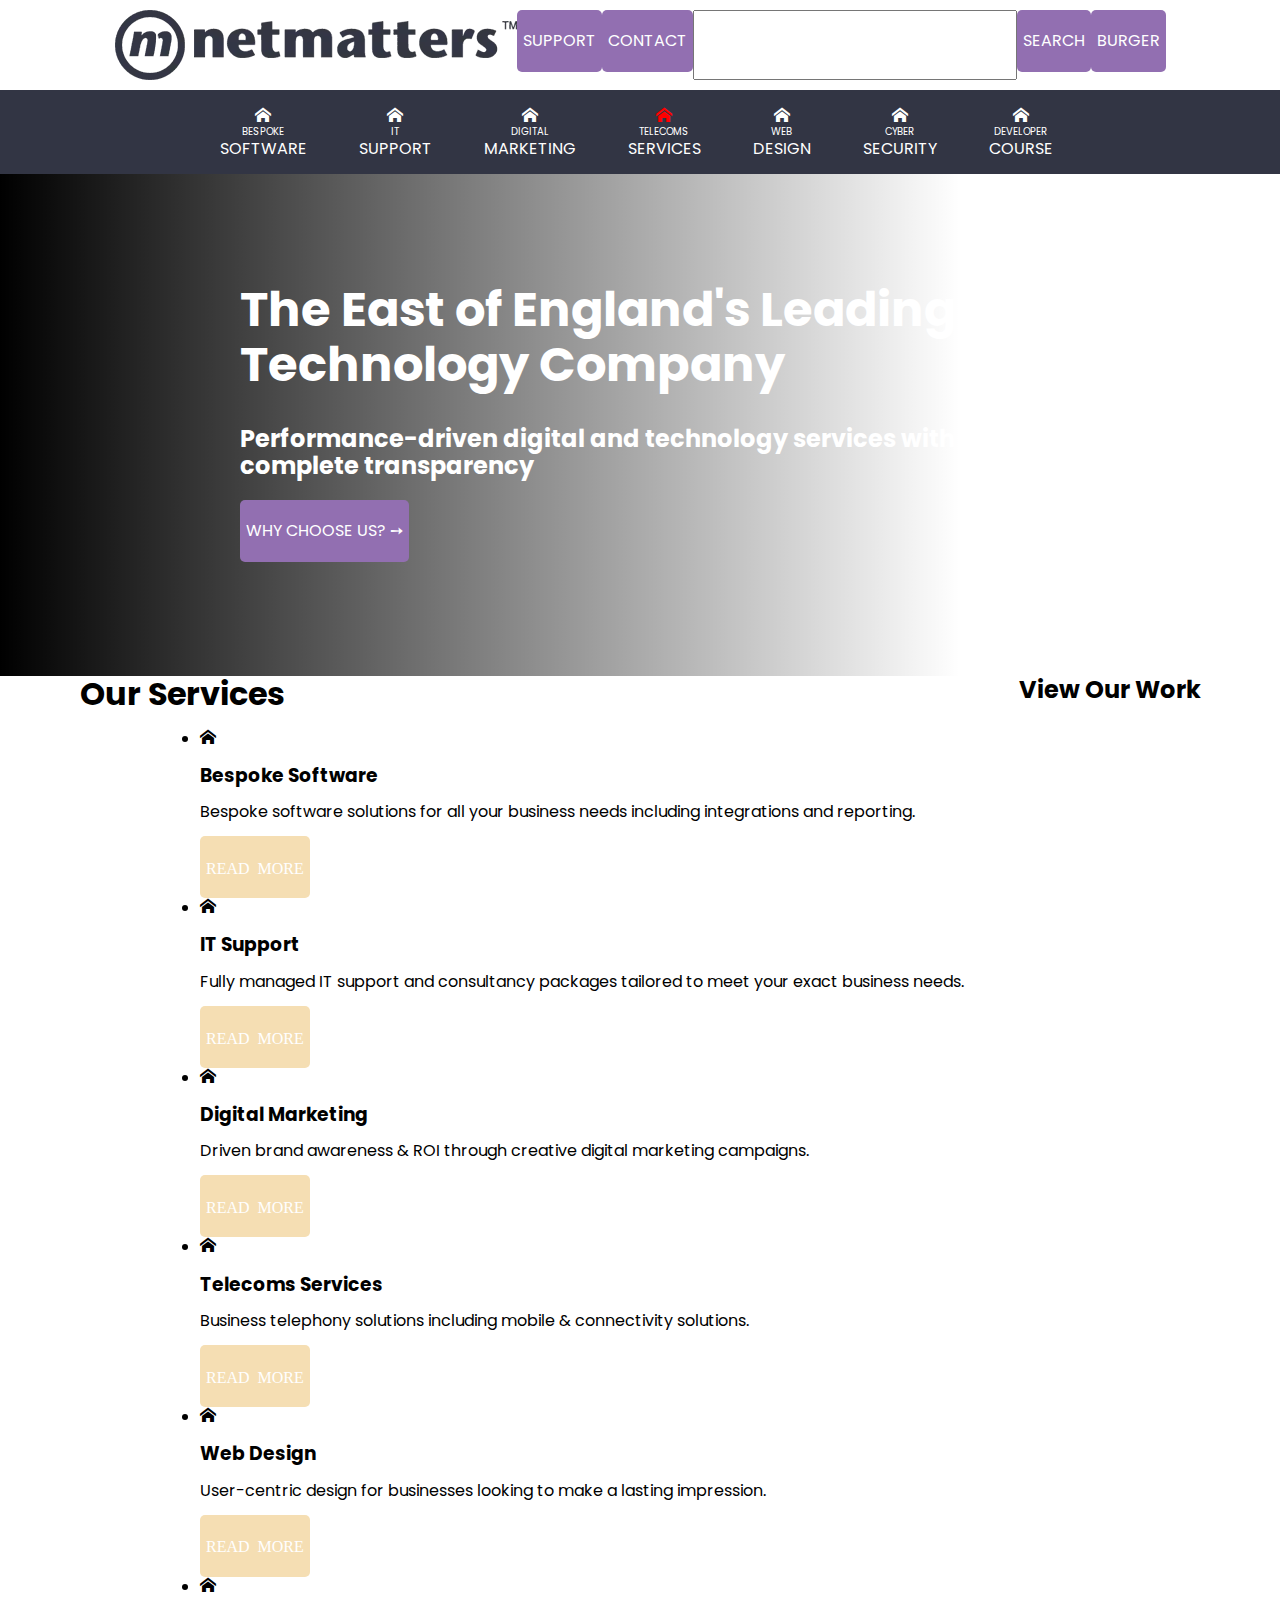
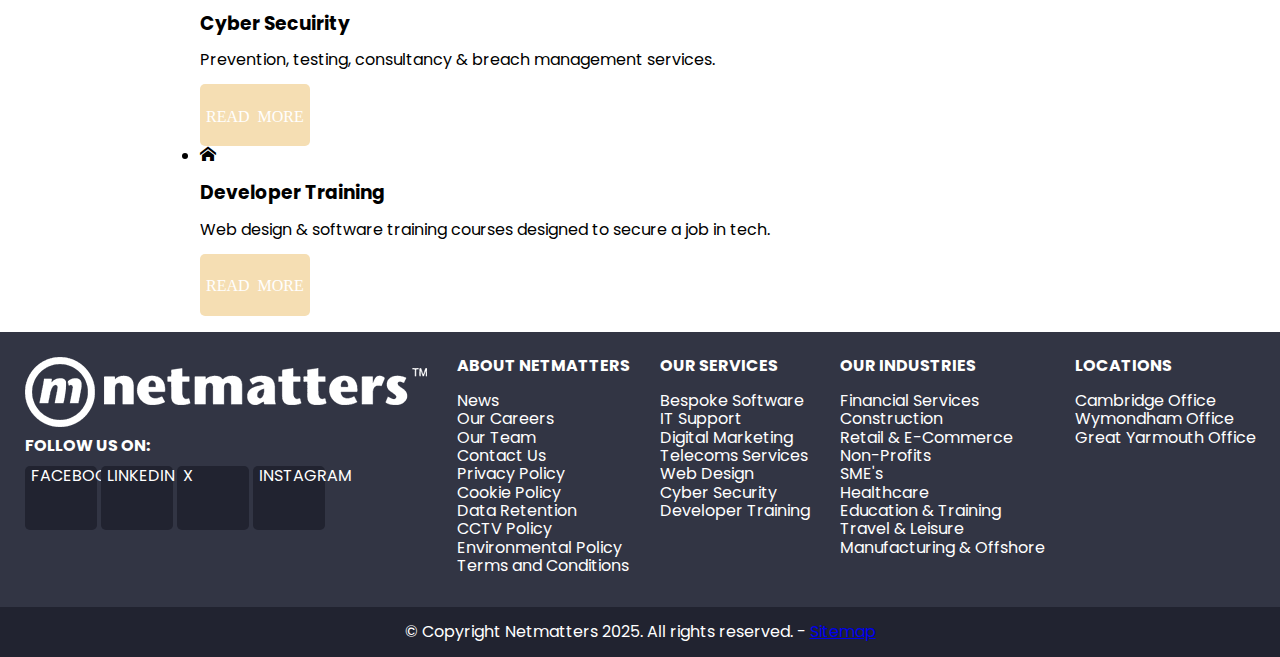
==== commit afe8c613: "visual improvements" ====
--- a/index.html
+++ b/index.html
@@ -4,7 +4,7 @@
     <head>
         <title>Full Service Digital Agency | Cambridgeshire & Norfolk | Netmatters</title>
 
-        <link rel="stylesheet" href="assets/iconmoon/style.css">
+        <link rel="stylesheet" href="./assets/iconmoon/style.css">
         <link rel="stylesheet" href="css/application.css">
         <link rel="shortcut icon" href="img/icon/favicon.ico" type="image/x-icon">
         <script src="assets/js/app.js" type="text/javascript" defer></script>
@@ -39,17 +39,23 @@
         </aside>
 
         <main>
-            <div class="banner">
-                <div class="banner-item active">
-                    <p>Hi</p>
+            <div class="banner-roulette">
+                <div class="banner-item active-banner">
+                    <div class="banner-item-content">
+                        <h1>The East of England's Leading Technology Company</h1>
+                        <h2>Performance-driven digital and technology services with complete transparency</h2>
+                        <button>Why choose us?</button>
+                    </div>
+
                 </div>
+                <!-- Add more banner items here -->
             </div>
-            <div class="content-services">
+            <div class="content-services has-main-margin">
                 <div class="section-heading">
                     <h1>Our Services</h1>
                     <h2>View Our Work</h2>
                 </div>
-                <ul class="content-items">
+                <ul class="content-items has-main-margin">
                     <li>
                         <div class="content-item-box major">
                             <span class="icon-home">
--- a/css/application.css
+++ b/css/application.css
@@ -1 +1 @@
-@import"https://fonts.googleapis.com/css2?family=Poppins:ital,wght@0,100;0,200;0,300;0,400;0,500;0,600;0,700;0,800;0,900;1,100;1,200;1,300;1,400;1,500;1,600;1,700;1,800;1,900&display=swap";@import"/assets/iconmoon/style.css";.mobile-hidden{display:none}*{box-sizing:border-box}body{margin-left:3%;margin-right:3%}.section-heading{display:grid;grid-template-columns:1fr auto}.section-heading h1,.section-heading h2{margin:0}.banner{width:100%;margin-right:0px}.banner .active{background-image:url("/img/banner/home-6yTp.webp");height:60px}.content-items{display:flex;flex-wrap:wrap}.major{flex-grow:2}.minor{flex-grow:1}*{font-family:"Poppins","Helvetica Neue",Helvetica,Arial,sans-serif}/*! normalize.css v8.0.1 | MIT License | github.com/necolas/normalize.css */html{line-height:1.15;-webkit-text-size-adjust:100%}body{margin:0}main{display:block}h1{font-size:2em;margin:.67em 0}hr{box-sizing:content-box;height:0;overflow:visible}pre{font-family:monospace,monospace;font-size:1em}a{background-color:rgba(0,0,0,0)}abbr[title]{border-bottom:none;text-decoration:underline;-webkit-text-decoration:underline dotted;text-decoration:underline dotted}b,strong{font-weight:bolder}code,kbd,samp{font-family:monospace,monospace;font-size:1em}small{font-size:80%}sub,sup{font-size:75%;line-height:0;position:relative;vertical-align:baseline}sub{bottom:-0.25em}sup{top:-0.5em}img{border-style:none}button,input,optgroup,select,textarea{font-family:inherit;font-size:100%;line-height:1.15;margin:0}button,input{overflow:visible}button,select{text-transform:none}button,[type=button],[type=reset],[type=submit]{-webkit-appearance:button}button::-moz-focus-inner,[type=button]::-moz-focus-inner,[type=reset]::-moz-focus-inner,[type=submit]::-moz-focus-inner{border-style:none;padding:0}button:-moz-focusring,[type=button]:-moz-focusring,[type=reset]:-moz-focusring,[type=submit]:-moz-focusring{outline:1px dotted ButtonText}fieldset{padding:.35em .75em .625em}legend{box-sizing:border-box;color:inherit;display:table;max-width:100%;padding:0;white-space:normal}progress{vertical-align:baseline}textarea{overflow:auto}[type=checkbox],[type=radio]{box-sizing:border-box;padding:0}[type=number]::-webkit-inner-spin-button,[type=number]::-webkit-outer-spin-button{height:auto}[type=search]{-webkit-appearance:textfield;outline-offset:-2px}[type=search]::-webkit-search-decoration{-webkit-appearance:none}::-webkit-file-upload-button{-webkit-appearance:button;font:inherit}details{display:block}summary{display:list-item}template{display:none}[hidden]{display:none}header{align-items:center;z-index:10}header a{color:inherit;text-decoration-line:none}.main-heading{display:flex;flex-direction:row;flex-wrap:wrap;justify-content:center;align-content:stretch;margin:10px}.main-nav{background-color:#323544;color:#fff;display:flex;flex-direction:row;justify-content:center;margin-bottom:auto}.nav-item{font-family:icomoon;display:inline-block;margin-right:3em;text-align:center}.nav-item small{font-size:x-small;display:block}.nav-item ul{padding:0;margin-top:2em;list-style:none;text-align:left}.main-nav-list #sof::before{content:""}.main-nav-list #sup::before{content:""}.main-nav-list #mar::before{content:""}.main-nav-list #ser::before{color:red;content:""}.main-nav-list #des::before{content:""}.main-nav-list #sec::before{content:""}.main-nav-list #cou::before{content:""}@media(max-width: 1260px){#searchbox{display:none}}@media(max-width: 768px){#button-support,#button-contact,#button-search{display:none}}footer{background-color:#323544;color:#fff}footer img{filter:invert(100%) brightness(2);display:block}footer h1{text-transform:uppercase;font-size:medium;text-align:left}footer ul{list-style:none;text-align:left;padding:0}footer .footer-links{display:flex;flex-direction:row;flex-wrap:wrap;justify-content:center;align-content:stretch;flex-grow:2}footer #footer-logo{margin-top:10px;order:1;max-width:100%;height:auto}footer .footer-links--follow{order:2}footer .footer-links--follow button{display:inline-flex;flex-direction:row;justify-content:space-between;width:72px;max-width:35%;height:64px}footer .footer-links--section{margin:15px;order:3;max-width:35%;align-items:stretch}footer .footer-copyright{display:inline-block;background-color:#212330;width:100%;text-align:center}@media(max-width: 768px){footer .footer-links--section{max-width:calc(50% - 4px)}}body{min-height:100vh;display:grid;grid-template-columns:1fr auto;grid-template-rows:10em 1fr auto;grid-template-areas:"header sidebar" "main sidebar" "footer sidebar"}header{grid-area:header;height:3rem;top:0;left:0;right:0}main{grid-area:main}aside{grid-area:sidebar;right:-100%;height:100dvh;width:min(15em,100%);z-index:10;overflow:auto;text-wrap:wrap;background-color:#333645;position:fixed;right:-16em;transition:right 500ms ease-in-out}.showSidebar{right:0}footer{grid-area:footer}.img__grey{filter:grayscale(1)}.img__grey:hover{filter:grayscale(0)}/*# sourceMappingURL=application.css.map */+@import"https://fonts.googleapis.com/css2?family=Poppins:ital,wght@0,100;0,200;0,300;0,400;0,500;0,600;0,700;0,800;0,900;1,100;1,200;1,300;1,400;1,500;1,600;1,700;1,800;1,900&display=swap";@import"/assets/iconmoon/style.css";.mobile-hidden{display:none}/*! normalize.css v8.0.1 | MIT License | github.com/necolas/normalize.css */html{line-height:1.15;-webkit-text-size-adjust:100%}body{margin:0}main{display:block}h1{font-size:2em;margin:.67em 0}hr{box-sizing:content-box;height:0;overflow:visible}pre{font-family:monospace,monospace;font-size:1em}a{background-color:rgba(0,0,0,0)}abbr[title]{border-bottom:none;text-decoration:underline;-webkit-text-decoration:underline dotted;text-decoration:underline dotted}b,strong{font-weight:bolder}code,kbd,samp{font-family:monospace,monospace;font-size:1em}small{font-size:80%}sub,sup{font-size:75%;line-height:0;position:relative;vertical-align:baseline}sub{bottom:-0.25em}sup{top:-0.5em}img{border-style:none}button,input,optgroup,select,textarea{font-family:inherit;font-size:100%;line-height:1.15;margin:0}button,input{overflow:visible}button,select{text-transform:none}button,[type=button],[type=reset],[type=submit]{-webkit-appearance:button}button::-moz-focus-inner,[type=button]::-moz-focus-inner,[type=reset]::-moz-focus-inner,[type=submit]::-moz-focus-inner{border-style:none;padding:0}button:-moz-focusring,[type=button]:-moz-focusring,[type=reset]:-moz-focusring,[type=submit]:-moz-focusring{outline:1px dotted ButtonText}fieldset{padding:.35em .75em .625em}legend{box-sizing:border-box;color:inherit;display:table;max-width:100%;padding:0;white-space:normal}progress{vertical-align:baseline}textarea{overflow:auto}[type=checkbox],[type=radio]{box-sizing:border-box;padding:0}[type=number]::-webkit-inner-spin-button,[type=number]::-webkit-outer-spin-button{height:auto}[type=search]{-webkit-appearance:textfield;outline-offset:-2px}[type=search]::-webkit-search-decoration{-webkit-appearance:none}::-webkit-file-upload-button{-webkit-appearance:button;font:inherit}details{display:block}summary{display:list-item}template{display:none}[hidden]{display:none}*{box-sizing:border-box}.section-heading{display:grid;grid-template-columns:1fr auto}.section-heading h1,.section-heading h2{margin:0}.has-main-margin{margin-left:5em;margin-right:5em}.banner-roulette{width:100dvw;height:60dvh}.banner-item-content{color:#fff}.banner-item-content h1,.banner-item-content h2,.banner-item-content p,.banner-item-content button{margin-left:15rem;height:100%}@media(max-width: 1260px){.banner-item-content h1,.banner-item-content h2,.banner-item-content p,.banner-item-content button{width:100%;margin-left:5rem}}@media(max-width: 768px){.banner-item-content h1,.banner-item-content h2,.banner-item-content p,.banner-item-content button{margin-left:1rem;font-size:1rem}}.banner-item-content h1,.banner-item-content h2{width:60%;text-wrap:wrap}.banner-item-content h1{font-size:3rem}.banner-item-content button{text-transform:uppercase;width:-moz-fit-content;width:fit-content;height:62px;color:#fff;border:none;border-radius:5px}.banner-item-content button::after{content:" ➙"}.active-banner{height:inherit;width:inherit;display:flex;align-items:center;background-image:linear-gradient(270deg, rgba(0, 0, 0, 0) 25%, rgb(0, 0, 0)),url("https://www.netmatters.co.uk/assets/images/thumbnails/full_height_slideshow/home-YLei.webp")}.active-banner button{background-color:#926fb1}.content-items{display:flex;flex-wrap:wrap}.content-items button{text-transform:uppercase;width:-moz-fit-content;width:fit-content;height:62px;color:#fff;border:none;border-radius:5px;background-color:wheat}.major{flex-grow:2}.minor{flex-grow:1}*{font-family:"Poppins","Helvetica Neue",Helvetica,Arial,sans-serif}header{align-items:center;z-index:10}header a{color:inherit;text-decoration-line:none}.main-heading{display:flex;flex-direction:row;flex-wrap:wrap;justify-content:center;align-content:stretch;margin:10px}.main-heading button,.main-heading input[type=submit]{text-transform:uppercase;width:-moz-fit-content;width:fit-content;height:62px;color:#fff;border:none;border-radius:5px;background-color:#926fb1}.main-nav{background-color:#323544;color:#fff;display:flex;flex-direction:row;justify-content:center;margin-bottom:auto}.nav-item{font-family:icomoon;display:inline-block;margin-right:3em;text-align:center}.nav-item small{font-size:x-small;display:block}.nav-item ul{padding:0;margin-top:2em;list-style:none;text-align:left}.main-nav-list #sof::before{content:""}.main-nav-list #sup::before{content:""}.main-nav-list #mar::before{content:""}.main-nav-list #ser::before{color:red;content:""}.main-nav-list #des::before{content:""}.main-nav-list #sec::before{content:""}.main-nav-list #cou::before{content:""}@media(max-width: 1260px){#searchbox{display:none}}@media(max-width: 768px){#button-support,#button-contact,#button-search{display:none}}footer{background-color:#323544;color:#fff}footer img{filter:invert(100%) brightness(2);display:block}footer h1{text-transform:uppercase;font-size:medium;text-align:left}footer ul{list-style:none;text-align:left;padding:0}footer .footer-links{display:flex;flex-direction:row;flex-wrap:wrap;justify-content:center;align-content:stretch;flex-grow:2}footer #footer-logo{margin-top:10px;order:1;max-width:100%;height:auto}footer .footer-links--follow{order:2}footer .footer-links--follow button{display:inline-flex;flex-direction:row;justify-content:space-between;width:72px;max-width:35%;height:64px}footer .footer-links--section{margin:15px;order:3;max-width:35%;align-items:stretch}footer .footer-copyright{display:inline-block;background-color:#212330;width:100%;text-align:center}@media(max-width: 768px){footer .footer-links--section{max-width:calc(50% - 4px)}}body{min-height:100vh;display:grid;grid-template-columns:1fr auto;grid-template-rows:8.5rem 1fr auto;grid-template-areas:"header sidebar" "main sidebar" "footer sidebar"}header{grid-area:header;height:3rem;top:0;left:0;right:0}main{grid-area:main}aside{grid-area:sidebar;right:-100%;height:100dvh;width:min(15em,100%);z-index:10;overflow:auto;text-wrap:wrap;background-color:#333645;position:fixed;right:-16em;transition:right 500ms ease-in-out}.showSidebar{right:0}footer{grid-area:footer}button,input[type=submit]{text-transform:uppercase;width:-moz-fit-content;width:fit-content;height:62px;color:#fff;border:none;border-radius:5px;background-color:#212330}.img__grey{filter:grayscale(1)}.img__grey:hover{filter:grayscale(0)}/*# sourceMappingURL=application.css.map */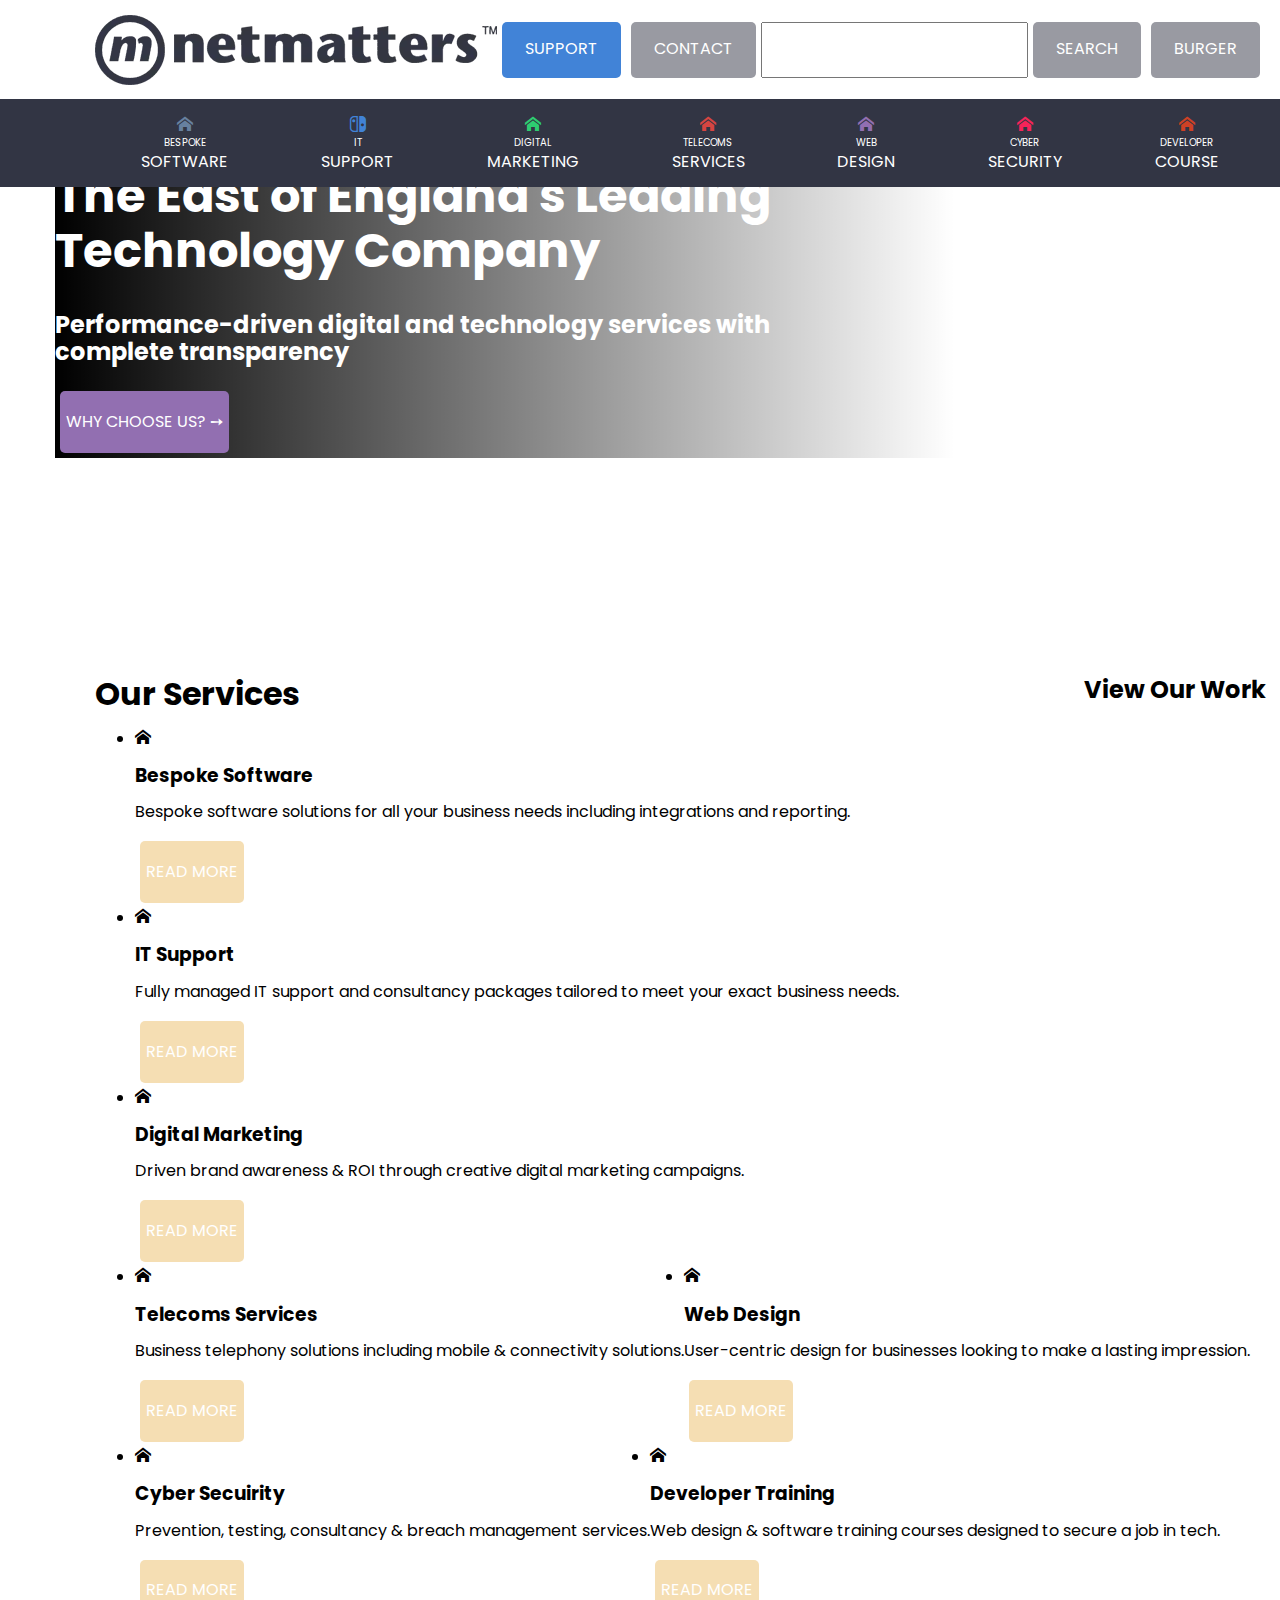
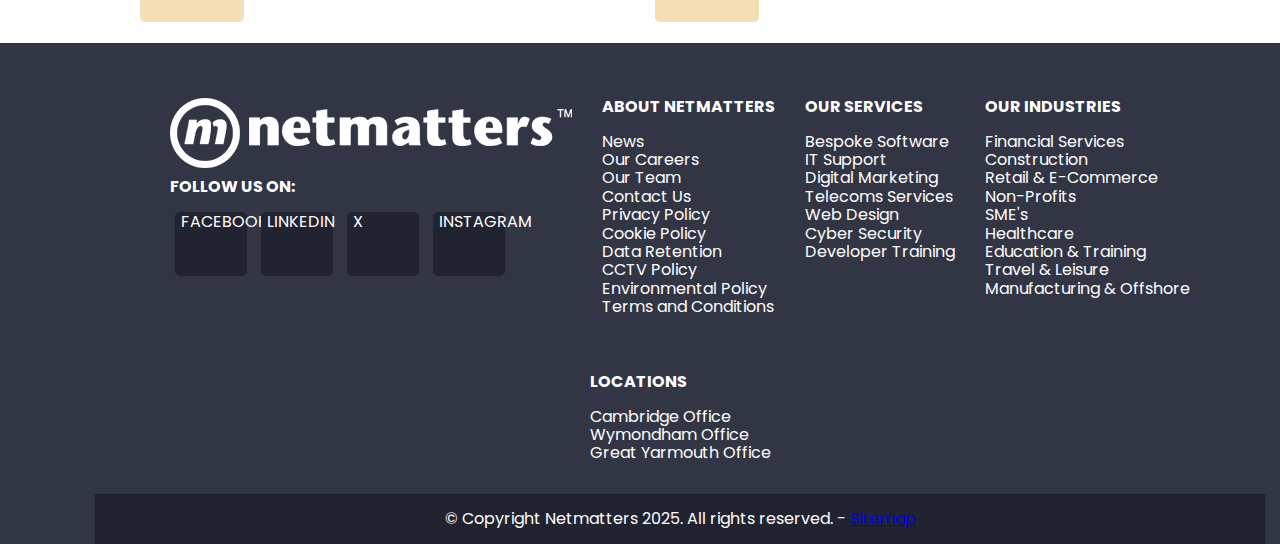
==== commit 4340ad15: "Completely redone header" ====
--- a/index.html
+++ b/index.html
@@ -4,7 +4,7 @@
     <head>
         <title>Full Service Digital Agency | Cambridgeshire & Norfolk | Netmatters</title>
 
-        <link rel="stylesheet" href="./assets/iconmoon/style.css">
+        <link rel="stylesheet" href="../nmWebsiteAssessment/assets/iconmoon/style.css">
         <link rel="stylesheet" href="css/application.css">
         <link rel="shortcut icon" href="img/icon/favicon.ico" type="image/x-icon">
         <script src="assets/js/app.js" type="text/javascript" defer></script>
@@ -13,183 +13,287 @@
     <body>
         <header>
             <div class="main-heading">
-                <img id="header-logo" src="img/header-logo.webp" alt="">
-                <button id="button-support">SUPPORT</button>
-                <button id="button-contact">CONTACT</button>
-                <input type="text" name="" id="searchbox">
-                <input type="submit" id="button-search" value="Search">
-                <button onclick="toggleSidebar()">Burger</button>
-            </div>
+                <div class="container">
+                    <img id="header-logo" src="img/header-logo.webp" alt="">
+                    <button id="button-support">SUPPORT</button>
+                    <button id="button-contact">CONTACT</button>
+                    <input type="text" name="" id="searchbox">
+                    <input type="submit" id="button-search" value="Search">
+                    <button onclick="toggleSidebar()">Burger</button>
+                </div>                    
+            </div>
+                
             <nav class="main-nav">
-                <ul class="main-nav-list">
-                    <li class="nav-item" id="sof"><a href="#"><small>BESPOKE</small>SOFTWARE</a></li>
-                    <li class="nav-item" id="sup"><a href="#"><small>IT</small>SUPPORT</a></li>
-                    <li class="nav-item" id="mar"><a href="#"><small>DIGITAL</small>MARKETING</a></li>
-                    <li class="nav-item" id="ser"><a href="#"><small>TELECOMS</small>SERVICES</a></li>
-                    <li class="nav-item" id="des"><a href="#"><small>WEB</small>DESIGN</a></li>
-                    <li class="nav-item" id="sec"><a href="#"><small>CYBER</small>SECURITY</a></li>
-                    <li class="nav-item" id="cou"><a href="#"><small>DEVELOPER</small>COURSE</a></li>
-                </ul>
+                <div class="container">
+                    <ul class="main-nav-list">
+                        <li class="nav-item" id="sof"><a href="#"><small>BESPOKE</small>SOFTWARE</a>
+                            <div class="container submenu-banner">
+                                <ul class="submenu-content">                                    
+                                    <li><a href="#">Bespoke CRM</a></li>
+                                    <li><a href="#">Business Automation</a></li>
+                                    <li><a href="#">Software Integrations</a></li>
+                                    <li><a href="#">Mobile App Development</a></li>
+                                    <li><a href="#">Bespoke Databases</a></li>
+                                    <li><a href="#">Sharepoint Development</a></li>   
+                                    <li><a href="#">Operational Systems</a></li>
+                                    <li><a href="#">Business Central Implementation</a></li>
+                                    <li><a href="#">Internet of Things (IoT) Software</a></li>
+                                    <li><a href="#">Intranet Development</a></li>
+                                    <li><a href="#">Customer Portal Development</a></li>
+                                    <li><a href="#">Reporting Hub</a></li>
+                                    <li><a href="#">SAP S/4HANA Management</a></li>
+                                </ul>
+                            </div>
+                        </li>
+                        <li class="nav-item" id="sup"><a href="#"><small>IT</small>SUPPORT</a>
+                            <div class="container submenu-banner">
+                                <ul class="submenu-content">
+                                    <li><a href="#">Managed IT Support</a></li>
+                                    <li><a href="#">Business IT Support</a></li>
+                                    <li><a href="#">Office 365 for Business</a></li>
+                                    <li><a href="#">IT Consultancy</a></li>
+                                    <li><a href="#">Cloud Service Provider</a></li>
+                                    <li><a href="#">Data Backup & Disaster Recovery</a></li>
+                                </ul>
+                            </div>
+                        </li>
+                        <li class="nav-item" id="mar"><a href="#"><small>DIGITAL</small>MARKETING</a>
+                            <div class="container submenu-banner">
+                                <ul class="submenu-content">
+                                    <li><a href="#">Search Engine Optimisation (SEO)</a></li>
+                                    <li><a href="#">Pay Per Click Advertising (PPC)</a></li>
+                                    <li><a href="#">Conversion Rate Optimisation (CRO)</a></li>
+                                    <li><a href="#">Email Marketing</a></li>
+                                    <li><a href="#">Social Media Marketing</a></li>
+                                    <li><a href="#">Content Marketing</a></li>
+                                </ul>
+                            </div>
+                        </li>
+                        <li class="nav-item" id="ser"><a href="#"><small>TELECOMS</small>SERVICES</a>
+                            <div class="container submenu-banner">
+                                <ul class="submenu-content">
+                                    <li><a href="#">Business Mobile</a></li>
+                                    <li><a href="#">Hosted VoIP Provider</a></li>
+                                    <li><a href="#">Business VoIP Systems</a></li>
+                                    <li><a href="#">Business Broadband</a></li>
+                                    <li><a href="#">Leased Lines Provider</a></li>
+                                    <li><a href="#">3CX Systems</a></li>
+                                </ul>
+                            </div>
+                        </li>
+                        <li class="nav-item" id="des"><a href="#"><small>WEB</small>DESIGN</a>
+                            <div class="container submenu-banner">
+                                <ul class="submenu-content">
+                                    <li><a href="#">Bespoke Website Design</a></li>
+                                    <li><a href="#">eCommerce Website Design</a></li>
+                                    <li><a href="#">Pay Monthly Websites</a></li>
+                                    <li><a href="#">Branding & Design</a></li>
+                                    <li><a href="#">Mobile App Development</a></li>
+                                    <li><a href="#">Web Hosting</a></li>
+                                </ul>
+                            </div>
+                        </li>
+                        <li class="nav-item" id="sec"><a href="#"><small>CYBER</small>SECURITY</a>
+                            <div class="container submenu-banner">
+                                <ul class="submenu-content">
+                                    <li><a href="#">Cyber Security Assessment</a></li>
+                                    <li><a href="#">Cyber Security Management</a></li>
+                                    <li><a href="#">Cyber Penetration Testing</a></li>
+                                    <li><a href="#">Cyber Essentials Certification</a></li>
+                                    <li><a href="#">PCI Compliance</a></li>
+                                    <li><a href="#">Hacking Prevention</a></li>
+                                </ul>
+                            </div>
+                        </li>
+                        <li class="nav-item" id="cou"><a href="#"><small>DEVELOPER</small>COURSE</a>
+                            <div class="container submenu-banner">
+                                <ul class="submenu-content">
+                                    <li><a href="#">Train For A Career In Tech</a></li>
+                                    <li><a href="#">Skills Bootcamp</a></li>
+                                    <li><a href="#">Scion Scheme Frequently Asked Questions</a></li>
+                                    <li><a href="#">Scion Collaborators</a></li>
+                                </ul>
+                            </div>
+                        </li>
+                    </ul>
+                </div>
             </nav>
         </header>
     
         <aside id="sidebar">
-            <button onclick="toggleSidebar()">Burger</button>
-            <p>Text</p>
+            <div class="container">
+                <button onclick="toggleSidebar()">Burger</button>
+                <p>Text</p>
+            </div>
         </aside>
 
         <main>
             <div class="banner-roulette">
-                <div class="banner-item active-banner">
-                    <div class="banner-item-content">
-                        <h1>The East of England's Leading Technology Company</h1>
-                        <h2>Performance-driven digital and technology services with complete transparency</h2>
-                        <button>Why choose us?</button>
-                    </div>
-
-                </div>
+                <div class="container">
+                    <div class="banner-item active-banner">
+                        <div class="banner-item-content">
+                            <h1>The East of England's Leading Technology Company</h1>
+                            <h2>Performance-driven digital and technology services with complete transparency</h2>
+                            <button>Why choose us?</button>
+                        </div>
+                    </div>
                 <!-- Add more banner items here -->
+                </div>
             </div>
             <div class="content-services has-main-margin">
-                <div class="section-heading">
-                    <h1>Our Services</h1>
-                    <h2>View Our Work</h2>
-                </div>
-                <ul class="content-items has-main-margin">
-                    <li>
-                        <div class="content-item-box major">
-                            <span class="icon-home">
-                            <h3>Bespoke Software</h3>
-                            <p>Bespoke software solutions for all your business needs including integrations and reporting.</p>
-                            <button>Read More</button>
-                        </div>
-                    </li>
-                    <li>
-                        <div class="content-item-box major">
-                            <span class="icon-home">
-                            <h3>IT Support</h3>
-                            <p>Fully managed IT support and consultancy packages tailored to meet your exact business needs.</p>
-                            <button>Read More</button>
-                        </div>
-                    </li>
-                    <li>
-                        <div class="content-item-box major">
-                            <span class="icon-home">
-                            <h3>Digital Marketing</h3>
-                            <p>Driven brand awareness & ROI through creative digital marketing campaigns.</p>
-                            <button>Read More</button>
-                        </div>
-                    </li>
-                    <li>
-                        <div class="content-item-box minor">
-                            <span class="icon-home">
-                            <h3>Telecoms Services</h3>
-                            <p>Business telephony solutions including mobile & connectivity solutions.</p>
-                            <button>Read More</button>
-                        </div>
-                    </li>
-                    <li>
-                        <div class="content-item-box minor">
-                            <span class="icon-home">
-                            <h3>Web Design</h3>
-                            <p>User-centric design for businesses looking to make a lasting impression.</p>
-                            <button>Read More</button>
-                        </div>
-                    </li>
-                    <li>
-                        <div class="content-item-box minor">
-                            <span class="icon-home">
-                            <h3>Cyber Secuirity</h3>
-                            <p>Prevention, testing, consultancy & breach management services.</p>
-                            <button>Read More</button>
-                        </div>
-                    </li>
-                    <li>
-                        <div class="content-item-box minor">
-                            <span class="icon-home">
-                            <h3>Developer Training</h3>
-                            <p>Web design & software training courses designed to secure a job in tech.</p>
-                            <button>Read More</button>
-                        </div>
-                    </li>
-                </ul>
+                <div class="container">
+                    <div class="section-heading">
+                        <h1>Our Services</h1>
+                        <h2>View Our Work</h2>
+                    </div>
+                    <ul class="content-items">
+                        <li>
+                            <div class="content-item-box major">
+                                <span class="icon-home">
+                                <h3>Bespoke Software</h3>
+                                <p>Bespoke software solutions for all your business needs including integrations and reporting.</p>
+                                <button>Read More</button>
+                            </div>
+                        </li>
+                        <li>
+                            <div class="content-item-box major">
+                                <span class="icon-home">
+                                <h3>IT Support</h3>
+                                <p>Fully managed IT support and consultancy packages tailored to meet your exact business needs.</p>
+                                <button>Read More</button>
+                            </div>
+                        </li>
+                        <li>
+                            <div class="content-item-box major">
+                                <span class="icon-home">
+                                <h3>Digital Marketing</h3>
+                                <p>Driven brand awareness & ROI through creative digital marketing campaigns.</p>
+                                <button>Read More</button>
+                            </div>
+                        </li>
+                        <li>
+                            <div class="content-item-box minor">
+                                <span class="icon-home">
+                                <h3>Telecoms Services</h3>
+                                <p>Business telephony solutions including mobile & connectivity solutions.</p>
+                                <button>Read More</button>
+                            </div>
+                        </li>
+                        <li>
+                            <div class="content-item-box minor">
+                                <span class="icon-home">
+                                <h3>Web Design</h3>
+                                <p>User-centric design for businesses looking to make a lasting impression.</p>
+                                <button>Read More</button>
+                            </div>
+                        </li>
+                        <li>
+                            <div class="content-item-box minor">
+                                <span class="icon-home">
+                                <h3>Cyber Secuirity</h3>
+                                <p>Prevention, testing, consultancy & breach management services.</p>
+                                <button>Read More</button>
+                            </div>
+                        </li>
+                        <li>
+                            <div class="content-item-box minor">
+                                <span class="icon-home">
+                                <h3>Developer Training</h3>
+                                <p>Web design & software training courses designed to secure a job in tech.</p>
+                                <button>Read More</button>
+                            </div>
+                        </li>
+                    </ul>
+                    
+                </div>
+
+
+
             </div>
             <div class="content-welcome">
-
+                <div class="container">
+
+                </div>
             </div>
             <div class="content-news">
-
+                <div class="container">
+
+                </div>
             </div>
             <div class="content-partners">
-
+                <div class="container">
+
+                </div>
             </div>
         </main>
     
         <footer>
-            <div class="footer-links">
-                <div class="footer-links--section">
-                    <img id="footer-logo" src="img/header-logo.webp" alt="">
-                    <div class="footer-links--follow">
-                        <h1>Follow us on:</h1>
-                        <button>Facebook</button>
-                        <button>LinkedIn</button>
-                        <button>X</button>
-                        <button>Instagram</button>
-                    </div>
-                </div>
-                <div class="footer-links--section">
-                    <h1>About Netmatters</h1>
-                    <ul>
-                        <li>News</li>
-                        <li>Our Careers</li>
-                        <li>Our Team</li>
-                        <li>Contact Us</li>
-                        <li>Privacy Policy</li>
-                        <li>Cookie Policy</li>
-                        <li>Data Retention</li>
-                        <li>CCTV Policy</li>
-                        <li>Environmental Policy</li>
-                        <li>Terms and Conditions</li>
-                    </ul>
-                </div>
-                <div class="footer-links--section"> 
-                    <h1>Our Services</h1>
-                    <ul>
-                        <li>Bespoke Software</li>
-                        <li>IT Support</li>
-                        <li>Digital Marketing</li>
-                        <li>Telecoms Services</li>
-                        <li>Web Design</li>
-                        <li>Cyber Security</li>
-                        <li>Developer Training</li>
-                    </ul>
-                </div>
-                <div class="footer-links--section">
-                    <h1>Our Industries</h1>
-                    <ul>
-                        <li>Financial Services</li>
-                        <li>Construction</li>
-                        <li>Retail & E-Commerce</li>
-                        <li>Non-Profits</li>
-                        <li>SME's</li>
-                        <li>Healthcare</li>
-                        <li>Education & Training</li>
-                        <li>Travel & Leisure</li>
-                        <li>Manufacturing & Offshore</li>
-                    </ul>
-                </div>
-                <div class="footer-links--section">
-                    <h1>Locations</h1>
-                    <ul>
-                        <li>Cambridge Office</li>
-                        <li>Wymondham Office</li>
-                        <li>Great Yarmouth Office</li>
-                    </ul>
-                </div>
-
-            </div>
-            <div class="footer-copyright">
-                <p>© Copyright Netmatters 2025. All rights reserved. - <a href="#">Sitemap</a></p>
+            <div class="container">
+                <div class="footer-links">
+                    <div class="footer-links--section">
+                        <img id="footer-logo" src="img/header-logo.webp" alt="">
+                        <div class="footer-links--follow">
+                            <h1>Follow us on:</h1>
+                            <button>Facebook</button>
+                            <button>LinkedIn</button>
+                            <button>X</button>
+                            <button>Instagram</button>
+                        </div>
+                    </div>
+                    <div class="footer-links--section">
+                        <h1>About Netmatters</h1>
+                        <ul>
+                            <li>News</li>
+                            <li>Our Careers</li>
+                            <li>Our Team</li>
+                            <li>Contact Us</li>
+                            <li>Privacy Policy</li>
+                            <li>Cookie Policy</li>
+                            <li>Data Retention</li>
+                            <li>CCTV Policy</li>
+                            <li>Environmental Policy</li>
+                            <li>Terms and Conditions</li>
+                        </ul>
+                    </div>
+                    <div class="footer-links--section"> 
+                        <h1>Our Services</h1>
+                        <ul>
+                            <li>Bespoke Software</li>
+                            <li>IT Support</li>
+                            <li>Digital Marketing</li>
+                            <li>Telecoms Services</li>
+                            <li>Web Design</li>
+                            <li>Cyber Security</li>
+                            <li>Developer Training</li>
+                        </ul>
+                    </div>
+                    <div class="footer-links--section">
+                        <h1>Our Industries</h1>
+                        <ul>
+                            <li>Financial Services</li>
+                            <li>Construction</li>
+                            <li>Retail & E-Commerce</li>
+                            <li>Non-Profits</li>
+                            <li>SME's</li>
+                            <li>Healthcare</li>
+                            <li>Education & Training</li>
+                            <li>Travel & Leisure</li>
+                            <li>Manufacturing & Offshore</li>
+                        </ul>
+                    </div>
+                    <div class="footer-links--section">
+                        <h1>Locations</h1>
+                        <ul>
+                            <li>Cambridge Office</li>
+                            <li>Wymondham Office</li>
+                            <li>Great Yarmouth Office</li>
+                        </ul>
+                    </div>
+                </div>
+
+                <div class="footer-copyright">
+                    <p>© Copyright Netmatters 2025. All rights reserved. - <a href="#">Sitemap</a></p>
+                </div>
             </div>
         </footer>
     </body>
--- a/css/application.css
+++ b/css/application.css
@@ -1 +1 @@
-@import"https://fonts.googleapis.com/css2?family=Poppins:ital,wght@0,100;0,200;0,300;0,400;0,500;0,600;0,700;0,800;0,900;1,100;1,200;1,300;1,400;1,500;1,600;1,700;1,800;1,900&display=swap";@import"/assets/iconmoon/style.css";.mobile-hidden{display:none}/*! normalize.css v8.0.1 | MIT License | github.com/necolas/normalize.css */html{line-height:1.15;-webkit-text-size-adjust:100%}body{margin:0}main{display:block}h1{font-size:2em;margin:.67em 0}hr{box-sizing:content-box;height:0;overflow:visible}pre{font-family:monospace,monospace;font-size:1em}a{background-color:rgba(0,0,0,0)}abbr[title]{border-bottom:none;text-decoration:underline;-webkit-text-decoration:underline dotted;text-decoration:underline dotted}b,strong{font-weight:bolder}code,kbd,samp{font-family:monospace,monospace;font-size:1em}small{font-size:80%}sub,sup{font-size:75%;line-height:0;position:relative;vertical-align:baseline}sub{bottom:-0.25em}sup{top:-0.5em}img{border-style:none}button,input,optgroup,select,textarea{font-family:inherit;font-size:100%;line-height:1.15;margin:0}button,input{overflow:visible}button,select{text-transform:none}button,[type=button],[type=reset],[type=submit]{-webkit-appearance:button}button::-moz-focus-inner,[type=button]::-moz-focus-inner,[type=reset]::-moz-focus-inner,[type=submit]::-moz-focus-inner{border-style:none;padding:0}button:-moz-focusring,[type=button]:-moz-focusring,[type=reset]:-moz-focusring,[type=submit]:-moz-focusring{outline:1px dotted ButtonText}fieldset{padding:.35em .75em .625em}legend{box-sizing:border-box;color:inherit;display:table;max-width:100%;padding:0;white-space:normal}progress{vertical-align:baseline}textarea{overflow:auto}[type=checkbox],[type=radio]{box-sizing:border-box;padding:0}[type=number]::-webkit-inner-spin-button,[type=number]::-webkit-outer-spin-button{height:auto}[type=search]{-webkit-appearance:textfield;outline-offset:-2px}[type=search]::-webkit-search-decoration{-webkit-appearance:none}::-webkit-file-upload-button{-webkit-appearance:button;font:inherit}details{display:block}summary{display:list-item}template{display:none}[hidden]{display:none}*{box-sizing:border-box}.section-heading{display:grid;grid-template-columns:1fr auto}.section-heading h1,.section-heading h2{margin:0}.has-main-margin{margin-left:5em;margin-right:5em}.banner-roulette{width:100dvw;height:60dvh}.banner-item-content{color:#fff}.banner-item-content h1,.banner-item-content h2,.banner-item-content p,.banner-item-content button{margin-left:15rem;height:100%}@media(max-width: 1260px){.banner-item-content h1,.banner-item-content h2,.banner-item-content p,.banner-item-content button{width:100%;margin-left:5rem}}@media(max-width: 768px){.banner-item-content h1,.banner-item-content h2,.banner-item-content p,.banner-item-content button{margin-left:1rem;font-size:1rem}}.banner-item-content h1,.banner-item-content h2{width:60%;text-wrap:wrap}.banner-item-content h1{font-size:3rem}.banner-item-content button{text-transform:uppercase;width:-moz-fit-content;width:fit-content;height:62px;color:#fff;border:none;border-radius:5px}.banner-item-content button::after{content:" ➙"}.active-banner{height:inherit;width:inherit;display:flex;align-items:center;background-image:linear-gradient(270deg, rgba(0, 0, 0, 0) 25%, rgb(0, 0, 0)),url("https://www.netmatters.co.uk/assets/images/thumbnails/full_height_slideshow/home-YLei.webp")}.active-banner button{background-color:#926fb1}.content-items{display:flex;flex-wrap:wrap}.content-items button{text-transform:uppercase;width:-moz-fit-content;width:fit-content;height:62px;color:#fff;border:none;border-radius:5px;background-color:wheat}.major{flex-grow:2}.minor{flex-grow:1}*{font-family:"Poppins","Helvetica Neue",Helvetica,Arial,sans-serif}header{align-items:center;z-index:10}header a{color:inherit;text-decoration-line:none}.main-heading{display:flex;flex-direction:row;flex-wrap:wrap;justify-content:center;align-content:stretch;margin:10px}.main-heading button,.main-heading input[type=submit]{text-transform:uppercase;width:-moz-fit-content;width:fit-content;height:62px;color:#fff;border:none;border-radius:5px;background-color:#926fb1}.main-nav{background-color:#323544;color:#fff;display:flex;flex-direction:row;justify-content:center;margin-bottom:auto}.nav-item{font-family:icomoon;display:inline-block;margin-right:3em;text-align:center}.nav-item small{font-size:x-small;display:block}.nav-item ul{padding:0;margin-top:2em;list-style:none;text-align:left}.main-nav-list #sof::before{content:""}.main-nav-list #sup::before{content:""}.main-nav-list #mar::before{content:""}.main-nav-list #ser::before{color:red;content:""}.main-nav-list #des::before{content:""}.main-nav-list #sec::before{content:""}.main-nav-list #cou::before{content:""}@media(max-width: 1260px){#searchbox{display:none}}@media(max-width: 768px){#button-support,#button-contact,#button-search{display:none}}footer{background-color:#323544;color:#fff}footer img{filter:invert(100%) brightness(2);display:block}footer h1{text-transform:uppercase;font-size:medium;text-align:left}footer ul{list-style:none;text-align:left;padding:0}footer .footer-links{display:flex;flex-direction:row;flex-wrap:wrap;justify-content:center;align-content:stretch;flex-grow:2}footer #footer-logo{margin-top:10px;order:1;max-width:100%;height:auto}footer .footer-links--follow{order:2}footer .footer-links--follow button{display:inline-flex;flex-direction:row;justify-content:space-between;width:72px;max-width:35%;height:64px}footer .footer-links--section{margin:15px;order:3;max-width:35%;align-items:stretch}footer .footer-copyright{display:inline-block;background-color:#212330;width:100%;text-align:center}@media(max-width: 768px){footer .footer-links--section{max-width:calc(50% - 4px)}}body{min-height:100vh;display:grid;grid-template-columns:1fr auto;grid-template-rows:8.5rem 1fr auto;grid-template-areas:"header sidebar" "main sidebar" "footer sidebar"}header{grid-area:header;height:3rem;top:0;left:0;right:0}main{grid-area:main}aside{grid-area:sidebar;right:-100%;height:100dvh;width:min(15em,100%);z-index:10;overflow:auto;text-wrap:wrap;background-color:#333645;position:fixed;right:-16em;transition:right 500ms ease-in-out}.showSidebar{right:0}footer{grid-area:footer}button,input[type=submit]{text-transform:uppercase;width:-moz-fit-content;width:fit-content;height:62px;color:#fff;border:none;border-radius:5px;background-color:#212330}.img__grey{filter:grayscale(1)}.img__grey:hover{filter:grayscale(0)}/*# sourceMappingURL=application.css.map */+@import"https://fonts.googleapis.com/css2?family=Poppins:ital,wght@0,100;0,200;0,300;0,400;0,500;0,600;0,700;0,800;0,900;1,100;1,200;1,300;1,400;1,500;1,600;1,700;1,800;1,900&display=swap";@import"/assets/iconmoon/style.css";.container{margin-left:auto;margin-right:auto;padding-left:15px;padding-right:15px}@media(min-width: 750px){.container{width:750px}}@media(min-width: 992px){.container{width:970px}}@media(min-width: 1200px){.container{width:1200px}}/*! normalize.css v8.0.1 | MIT License | github.com/necolas/normalize.css */html{line-height:1.15;-webkit-text-size-adjust:100%}body{margin:0}main{display:block}h1{font-size:2em;margin:.67em 0}hr{box-sizing:content-box;height:0;overflow:visible}pre{font-family:monospace,monospace;font-size:1em}a{background-color:rgba(0,0,0,0)}abbr[title]{border-bottom:none;text-decoration:underline;-webkit-text-decoration:underline dotted;text-decoration:underline dotted}b,strong{font-weight:bolder}code,kbd,samp{font-family:monospace,monospace;font-size:1em}small{font-size:80%}sub,sup{font-size:75%;line-height:0;position:relative;vertical-align:baseline}sub{bottom:-0.25em}sup{top:-0.5em}img{border-style:none}button,input,optgroup,select,textarea{font-family:inherit;font-size:100%;line-height:1.15;margin:0}button,input{overflow:visible}button,select{text-transform:none}button,[type=button],[type=reset],[type=submit]{-webkit-appearance:button}button::-moz-focus-inner,[type=button]::-moz-focus-inner,[type=reset]::-moz-focus-inner,[type=submit]::-moz-focus-inner{border-style:none;padding:0}button:-moz-focusring,[type=button]:-moz-focusring,[type=reset]:-moz-focusring,[type=submit]:-moz-focusring{outline:1px dotted ButtonText}fieldset{padding:.35em .75em .625em}legend{box-sizing:border-box;color:inherit;display:table;max-width:100%;padding:0;white-space:normal}progress{vertical-align:baseline}textarea{overflow:auto}[type=checkbox],[type=radio]{box-sizing:border-box;padding:0}[type=number]::-webkit-inner-spin-button,[type=number]::-webkit-outer-spin-button{height:auto}[type=search]{-webkit-appearance:textfield;outline-offset:-2px}[type=search]::-webkit-search-decoration{-webkit-appearance:none}::-webkit-file-upload-button{-webkit-appearance:button;font:inherit}details{display:block}summary{display:list-item}template{display:none}[hidden]{display:none}*{box-sizing:border-box}body{margin:0}.section-heading{display:grid;grid-template-columns:1fr auto}.section-heading h1,.section-heading h2{margin:0}.has-main-margin{margin-left:5em;margin-right:5em}.banner-roulette{width:100dvw;height:60dvh}.banner-item-content{color:#fff}.banner-item-content h1,.banner-item-content h2,.banner-item-content p,.banner-item-content button{height:100%}.banner-item-content h1,.banner-item-content h2{width:60%;text-wrap:wrap}.banner-item-content h1{font-size:3rem}.banner-item-content button{text-transform:uppercase;width:-moz-fit-content;width:fit-content;height:62px;color:#fff;border:none;border-radius:5px;margin:5px}.banner-item-content button::after{content:" ➙"}.active-banner{height:inherit;width:inherit;display:flex;align-items:center;background-image:linear-gradient(270deg, rgba(0, 0, 0, 0) 25%, rgb(0, 0, 0)),url("https://www.netmatters.co.uk/assets/images/thumbnails/full_height_slideshow/home-YLei.webp")}.active-banner button{background-color:#926fb1}.content-items{display:flex;flex-wrap:wrap}.content-items button{text-transform:uppercase;width:-moz-fit-content;width:fit-content;height:62px;color:#fff;border:none;border-radius:5px;margin:5px;background-color:wheat}.major{flex-grow:2}.minor{flex-grow:1}*{font-family:"Poppins","Helvetica Neue",Helvetica,Arial,sans-serif}button,input{font-family:"Poppins","Helvetica Neue",Helvetica,Arial,sans-serif}header{position:relative}header a{color:inherit}header ul{list-style:none}.main-heading{display:flex;height:11dvh}.main-heading .container{justify-content:space-between;display:flex;align-items:center}.main-heading button,.main-heading #button-search{text-transform:uppercase;width:-moz-fit-content;width:fit-content;height:62px;color:#fff;border:none;border-radius:5px;margin:5px;background-color:#999aa2;height:56px;flex-grow:1}.main-heading #searchbox{width:200px;flex-grow:2;height:56px}.main-heading #button-support{background-color:#4183d7}.main-heading #header-logo{margin-top:10px;margin-bottom:10px}.main-nav{background-color:#323544;color:#fff}.main-nav .main-nav-list{display:flex;justify-content:space-between;padding:0;margin:0}.main-nav .nav-item{display:flex;flex-direction:column;align-items:center;padding:1rem;flex-grow:1}.main-nav .nav-item:hover .submenu-banner{display:block;opacity:1;visibility:visible}.main-nav .nav-item a{display:flex;flex-direction:column;align-items:center;text-align:center;text-decoration:none}.main-nav .nav-item a small{font-size:x-small;margin-bottom:.25rem;display:block;margin-bottom:.25rem}.main-nav .nav-item .submenu-banner{display:none;position:absolute;top:calc(5.6em + 10dvh);left:0;right:auto;width:100dvw;padding:2rem}.main-nav .nav-item .submenu-banner .submenu-content{display:grid;grid-template-columns:repeat(3, 1fr);gap:1rem;max-width:1200px;margin:auto;justify-items:start}.main-nav .nav-item .submenu-banner .submenu-content li{padding:.5rem;-moz-column-break-inside:avoid;break-inside:avoid}.main-nav .nav-item .submenu-banner .submenu-content li:hover{text-decoration:underline}.main-nav .nav-item::before{font-family:icomoon;font-size:1rem;margin-bottom:.25rem}.main-nav .nav-item#sof:hover{background-color:#67809f}.main-nav .nav-item#sof:hover::before{color:#fff}.main-nav .nav-item#sof::before{color:#67809f}.main-nav .nav-item#sof .submenu-banner{background-color:#526781}.main-nav .nav-item#sup:hover{background-color:#4183d7}.main-nav .nav-item#sup:hover::before{color:#fff}.main-nav .nav-item#sup::before{color:#4183d7}.main-nav .nav-item#sup .submenu-banner{background-color:#286abd}.main-nav .nav-item#mar:hover{background-color:#2ecc71}.main-nav .nav-item#mar:hover::before{color:#fff}.main-nav .nav-item#mar::before{color:#2ecc71}.main-nav .nav-item#mar .submenu-banner{background-color:#25a25a}.main-nav .nav-item#ser:hover{background-color:#d64541}.main-nav .nav-item#ser:hover::before{color:#fff}.main-nav .nav-item#ser::before{color:#d64541}.main-nav .nav-item#ser .submenu-banner{background-color:#bc2c28}.main-nav .nav-item#des:hover{background-color:#926fb1}.main-nav .nav-item#des:hover::before{color:#fff}.main-nav .nav-item#des::before{color:#926fb1}.main-nav .nav-item#des .submenu-banner{background-color:#79539a}.main-nav .nav-item#sec:hover{background-color:#f62459}.main-nav .nav-item#sec:hover::before{color:#fff}.main-nav .nav-item#sec::before{color:#f62459}.main-nav .nav-item#sec .submenu-banner{background-color:#de093f}.main-nav .nav-item#cou:hover{background-color:#ce4125}.main-nav .nav-item#cou:hover::before{color:#fff}.main-nav .nav-item#cou::before{color:#ce4125}.main-nav .nav-item#cou .submenu-banner{background-color:#a3331d}.main-nav .nav-item#sof::before{content:""}.main-nav .nav-item#sup::before{content:""}.main-nav .nav-item#mar::before{content:""}.main-nav .nav-item#ser::before{content:""}.main-nav .nav-item#des::before{content:""}.main-nav .nav-item#sec::before{content:""}.main-nav .nav-item#cou::before{content:""}@media(max-width: 1200px){#searchbox{display:none}}@media(max-width: 768px){#button-support,#button-contact,#button-search{display:none}}footer{background-color:#323544;color:#fff;padding:30px 0 0;position:relative}footer img{filter:invert(100%) brightness(2);display:block}footer h1{text-transform:uppercase;font-size:medium;text-align:left}footer ul{list-style:none;text-align:left;padding:0}footer .footer-links{display:flex;flex-direction:row;flex-wrap:wrap;justify-content:center;align-content:stretch;flex-grow:2}footer #footer-logo{margin-top:10px;order:1;max-width:100%;height:auto}footer .footer-links--follow{order:2}footer .footer-links--follow button{display:inline-flex;flex-direction:row;justify-content:space-between;width:72px;max-width:35%;height:64px}footer .footer-links--section{margin:15px;order:3;max-width:35%;align-items:stretch}footer .footer-copyright{display:inline-block;background-color:#212330;width:100%;text-align:center}@media(max-width: 992px){footer .footer-links--section{max-width:calc(50% - 4px)}}body{min-height:100vh;display:grid;grid-template-columns:1fr auto;grid-template-rows:8.5rem 1fr auto;grid-template-areas:"header sidebar" "main sidebar" "footer sidebar"}header{grid-area:header;height:3rem;top:0;left:0;right:0}main{grid-area:main}aside{grid-area:sidebar;right:-100%;height:100dvh;width:min(15em,100%);z-index:10;overflow:auto;text-wrap:wrap;background-color:#333645;position:fixed;right:-16em;transition:right 500ms ease-in-out}.showSidebar{right:0}footer{grid-area:footer}button,input[type=submit]{text-transform:uppercase;width:-moz-fit-content;width:fit-content;height:62px;color:#fff;border:none;border-radius:5px;margin:5px;background-color:#212330}.img__grey{filter:grayscale(1)}.img__grey:hover{filter:grayscale(0)}/*# sourceMappingURL=application.css.map */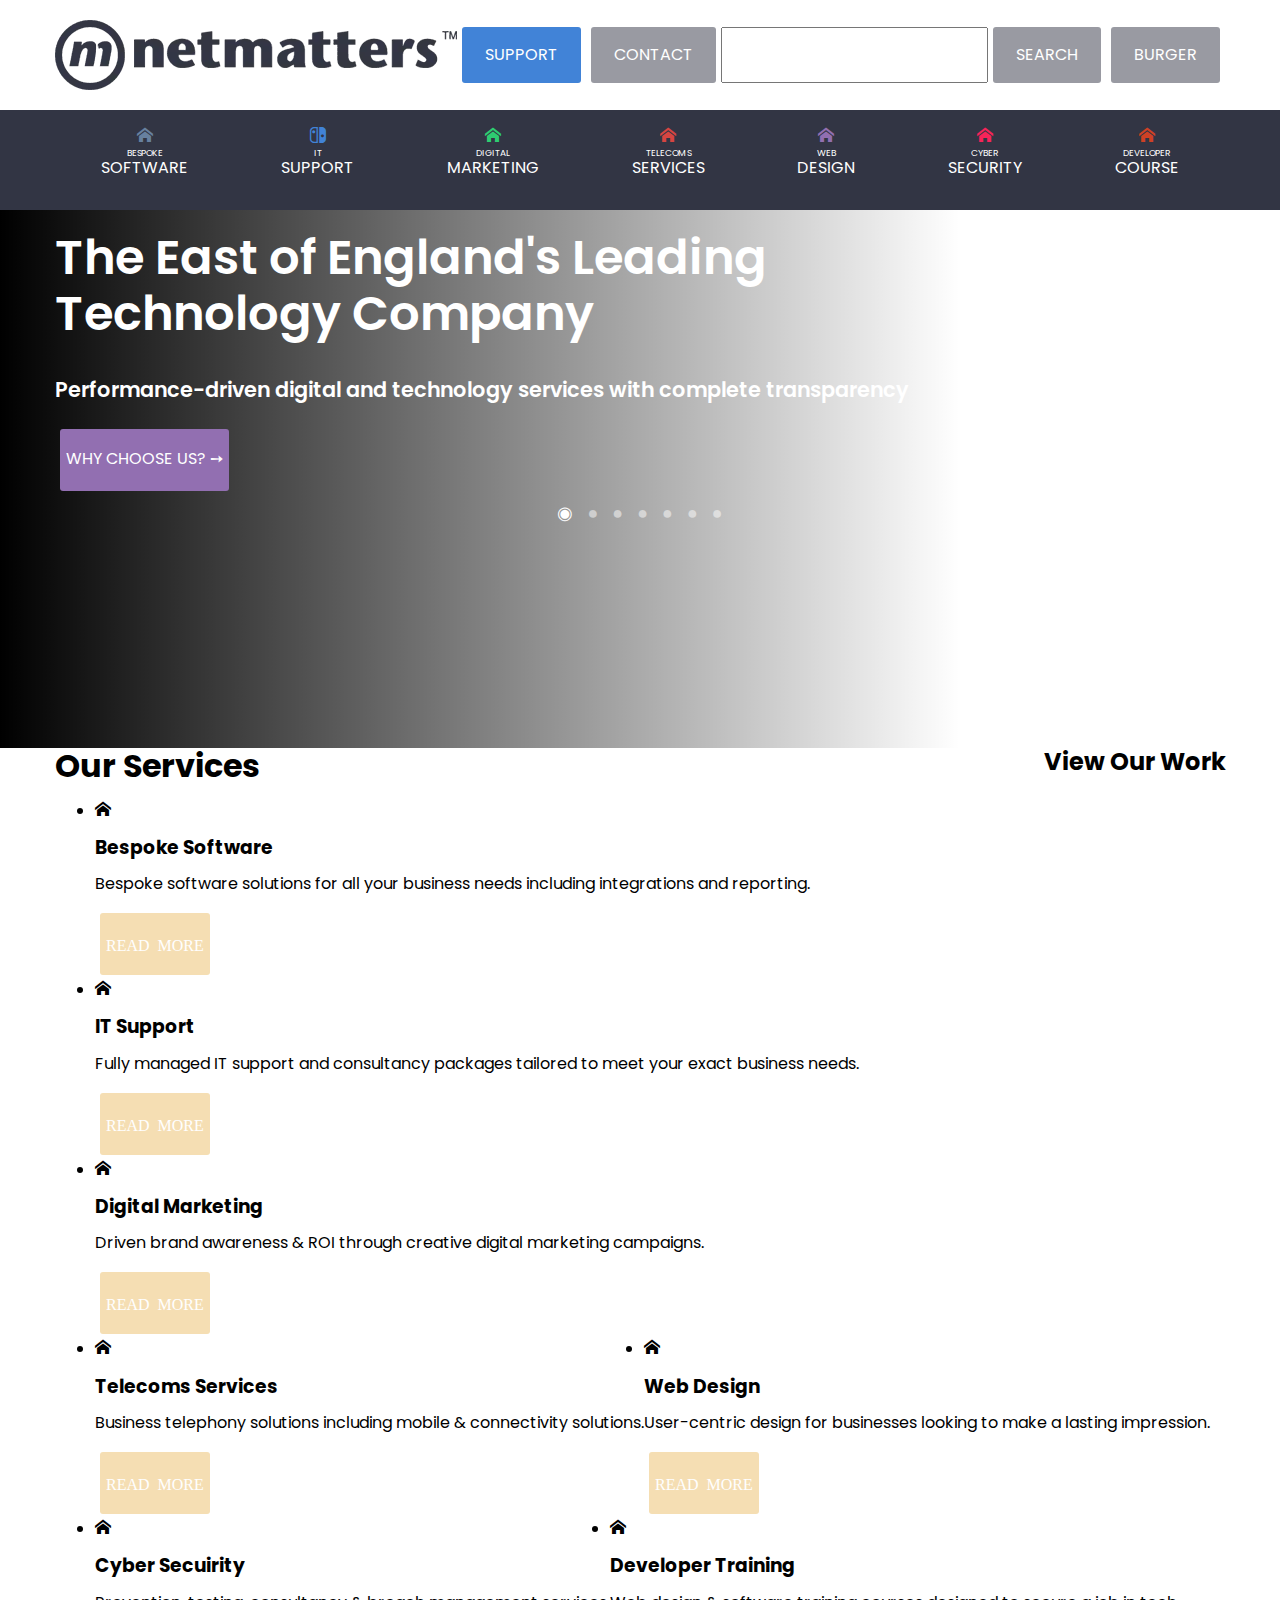
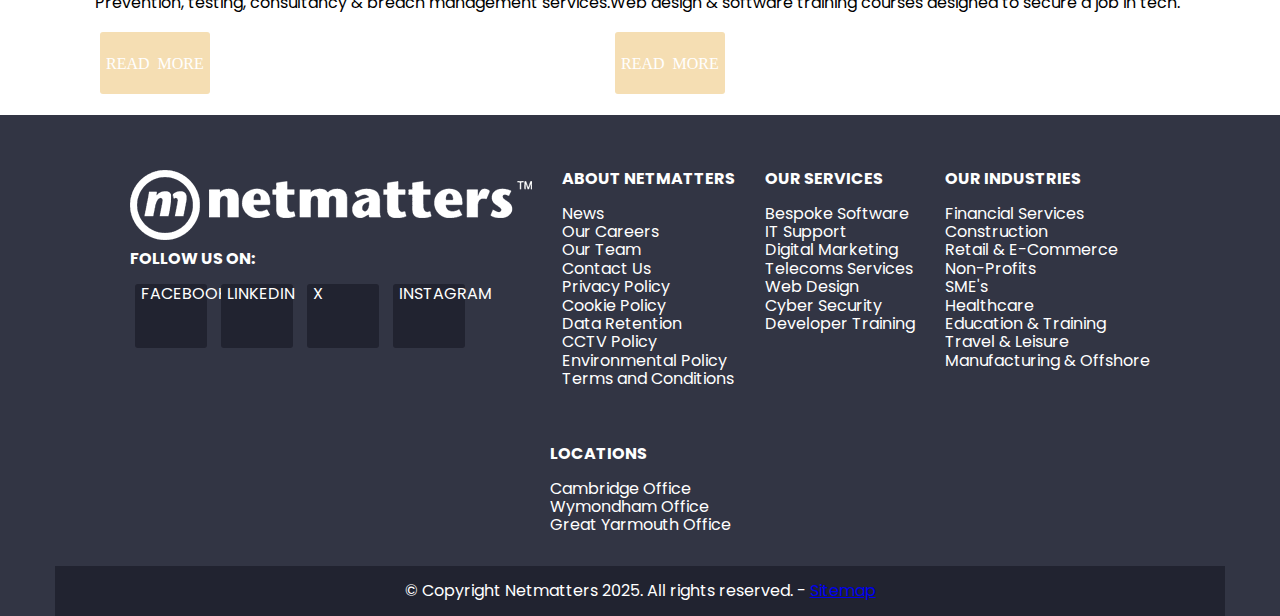
==== commit 695123a7: "Pretty much finished banner section, fine-tuned header position attributes and implemented buttons" ====
--- a/index.html
+++ b/index.html
@@ -139,6 +139,15 @@
                     </div>
                 <!-- Add more banner items here -->
                 </div>
+                <div class="banner-dots">
+                    <div class="banner-dot active-dot"></div>
+                    <div class="banner-dot"></div>
+                    <div class="banner-dot"></div>
+                    <div class="banner-dot"></div>
+                    <div class="banner-dot"></div>
+                    <div class="banner-dot"></div>
+                    <div class="banner-dot"></div>
+                </div>
             </div>
             <div class="content-services has-main-margin">
                 <div class="container">
--- a/css/application.css
+++ b/css/application.css
@@ -1 +1 @@
-@import"https://fonts.googleapis.com/css2?family=Poppins:ital,wght@0,100;0,200;0,300;0,400;0,500;0,600;0,700;0,800;0,900;1,100;1,200;1,300;1,400;1,500;1,600;1,700;1,800;1,900&display=swap";@import"/assets/iconmoon/style.css";.container{margin-left:auto;margin-right:auto;padding-left:15px;padding-right:15px}@media(min-width: 750px){.container{width:750px}}@media(min-width: 992px){.container{width:970px}}@media(min-width: 1200px){.container{width:1200px}}/*! normalize.css v8.0.1 | MIT License | github.com/necolas/normalize.css */html{line-height:1.15;-webkit-text-size-adjust:100%}body{margin:0}main{display:block}h1{font-size:2em;margin:.67em 0}hr{box-sizing:content-box;height:0;overflow:visible}pre{font-family:monospace,monospace;font-size:1em}a{background-color:rgba(0,0,0,0)}abbr[title]{border-bottom:none;text-decoration:underline;-webkit-text-decoration:underline dotted;text-decoration:underline dotted}b,strong{font-weight:bolder}code,kbd,samp{font-family:monospace,monospace;font-size:1em}small{font-size:80%}sub,sup{font-size:75%;line-height:0;position:relative;vertical-align:baseline}sub{bottom:-0.25em}sup{top:-0.5em}img{border-style:none}button,input,optgroup,select,textarea{font-family:inherit;font-size:100%;line-height:1.15;margin:0}button,input{overflow:visible}button,select{text-transform:none}button,[type=button],[type=reset],[type=submit]{-webkit-appearance:button}button::-moz-focus-inner,[type=button]::-moz-focus-inner,[type=reset]::-moz-focus-inner,[type=submit]::-moz-focus-inner{border-style:none;padding:0}button:-moz-focusring,[type=button]:-moz-focusring,[type=reset]:-moz-focusring,[type=submit]:-moz-focusring{outline:1px dotted ButtonText}fieldset{padding:.35em .75em .625em}legend{box-sizing:border-box;color:inherit;display:table;max-width:100%;padding:0;white-space:normal}progress{vertical-align:baseline}textarea{overflow:auto}[type=checkbox],[type=radio]{box-sizing:border-box;padding:0}[type=number]::-webkit-inner-spin-button,[type=number]::-webkit-outer-spin-button{height:auto}[type=search]{-webkit-appearance:textfield;outline-offset:-2px}[type=search]::-webkit-search-decoration{-webkit-appearance:none}::-webkit-file-upload-button{-webkit-appearance:button;font:inherit}details{display:block}summary{display:list-item}template{display:none}[hidden]{display:none}*{box-sizing:border-box}body{margin:0}.section-heading{display:grid;grid-template-columns:1fr auto}.section-heading h1,.section-heading h2{margin:0}.has-main-margin{margin-left:5em;margin-right:5em}.banner-roulette{width:100dvw;height:60dvh}.banner-item-content{color:#fff}.banner-item-content h1,.banner-item-content h2,.banner-item-content p,.banner-item-content button{height:100%}.banner-item-content h1,.banner-item-content h2{width:60%;text-wrap:wrap}.banner-item-content h1{font-size:3rem}.banner-item-content button{text-transform:uppercase;width:-moz-fit-content;width:fit-content;height:62px;color:#fff;border:none;border-radius:5px;margin:5px}.banner-item-content button::after{content:" ➙"}.active-banner{height:inherit;width:inherit;display:flex;align-items:center;background-image:linear-gradient(270deg, rgba(0, 0, 0, 0) 25%, rgb(0, 0, 0)),url("https://www.netmatters.co.uk/assets/images/thumbnails/full_height_slideshow/home-YLei.webp")}.active-banner button{background-color:#926fb1}.content-items{display:flex;flex-wrap:wrap}.content-items button{text-transform:uppercase;width:-moz-fit-content;width:fit-content;height:62px;color:#fff;border:none;border-radius:5px;margin:5px;background-color:wheat}.major{flex-grow:2}.minor{flex-grow:1}*{font-family:"Poppins","Helvetica Neue",Helvetica,Arial,sans-serif}button,input{font-family:"Poppins","Helvetica Neue",Helvetica,Arial,sans-serif}header{position:relative}header a{color:inherit}header ul{list-style:none}.main-heading{display:flex;height:11dvh}.main-heading .container{justify-content:space-between;display:flex;align-items:center}.main-heading button,.main-heading #button-search{text-transform:uppercase;width:-moz-fit-content;width:fit-content;height:62px;color:#fff;border:none;border-radius:5px;margin:5px;background-color:#999aa2;height:56px;flex-grow:1}.main-heading #searchbox{width:200px;flex-grow:2;height:56px}.main-heading #button-support{background-color:#4183d7}.main-heading #header-logo{margin-top:10px;margin-bottom:10px}.main-nav{background-color:#323544;color:#fff}.main-nav .main-nav-list{display:flex;justify-content:space-between;padding:0;margin:0}.main-nav .nav-item{display:flex;flex-direction:column;align-items:center;padding:1rem;flex-grow:1}.main-nav .nav-item:hover .submenu-banner{display:block;opacity:1;visibility:visible}.main-nav .nav-item a{display:flex;flex-direction:column;align-items:center;text-align:center;text-decoration:none}.main-nav .nav-item a small{font-size:x-small;margin-bottom:.25rem;display:block;margin-bottom:.25rem}.main-nav .nav-item .submenu-banner{display:none;position:absolute;top:calc(5.6em + 10dvh);left:0;right:auto;width:100dvw;padding:2rem}.main-nav .nav-item .submenu-banner .submenu-content{display:grid;grid-template-columns:repeat(3, 1fr);gap:1rem;max-width:1200px;margin:auto;justify-items:start}.main-nav .nav-item .submenu-banner .submenu-content li{padding:.5rem;-moz-column-break-inside:avoid;break-inside:avoid}.main-nav .nav-item .submenu-banner .submenu-content li:hover{text-decoration:underline}.main-nav .nav-item::before{font-family:icomoon;font-size:1rem;margin-bottom:.25rem}.main-nav .nav-item#sof:hover{background-color:#67809f}.main-nav .nav-item#sof:hover::before{color:#fff}.main-nav .nav-item#sof::before{color:#67809f}.main-nav .nav-item#sof .submenu-banner{background-color:#526781}.main-nav .nav-item#sup:hover{background-color:#4183d7}.main-nav .nav-item#sup:hover::before{color:#fff}.main-nav .nav-item#sup::before{color:#4183d7}.main-nav .nav-item#sup .submenu-banner{background-color:#286abd}.main-nav .nav-item#mar:hover{background-color:#2ecc71}.main-nav .nav-item#mar:hover::before{color:#fff}.main-nav .nav-item#mar::before{color:#2ecc71}.main-nav .nav-item#mar .submenu-banner{background-color:#25a25a}.main-nav .nav-item#ser:hover{background-color:#d64541}.main-nav .nav-item#ser:hover::before{color:#fff}.main-nav .nav-item#ser::before{color:#d64541}.main-nav .nav-item#ser .submenu-banner{background-color:#bc2c28}.main-nav .nav-item#des:hover{background-color:#926fb1}.main-nav .nav-item#des:hover::before{color:#fff}.main-nav .nav-item#des::before{color:#926fb1}.main-nav .nav-item#des .submenu-banner{background-color:#79539a}.main-nav .nav-item#sec:hover{background-color:#f62459}.main-nav .nav-item#sec:hover::before{color:#fff}.main-nav .nav-item#sec::before{color:#f62459}.main-nav .nav-item#sec .submenu-banner{background-color:#de093f}.main-nav .nav-item#cou:hover{background-color:#ce4125}.main-nav .nav-item#cou:hover::before{color:#fff}.main-nav .nav-item#cou::before{color:#ce4125}.main-nav .nav-item#cou .submenu-banner{background-color:#a3331d}.main-nav .nav-item#sof::before{content:""}.main-nav .nav-item#sup::before{content:""}.main-nav .nav-item#mar::before{content:""}.main-nav .nav-item#ser::before{content:""}.main-nav .nav-item#des::before{content:""}.main-nav .nav-item#sec::before{content:""}.main-nav .nav-item#cou::before{content:""}@media(max-width: 1200px){#searchbox{display:none}}@media(max-width: 768px){#button-support,#button-contact,#button-search{display:none}}footer{background-color:#323544;color:#fff;padding:30px 0 0;position:relative}footer img{filter:invert(100%) brightness(2);display:block}footer h1{text-transform:uppercase;font-size:medium;text-align:left}footer ul{list-style:none;text-align:left;padding:0}footer .footer-links{display:flex;flex-direction:row;flex-wrap:wrap;justify-content:center;align-content:stretch;flex-grow:2}footer #footer-logo{margin-top:10px;order:1;max-width:100%;height:auto}footer .footer-links--follow{order:2}footer .footer-links--follow button{display:inline-flex;flex-direction:row;justify-content:space-between;width:72px;max-width:35%;height:64px}footer .footer-links--section{margin:15px;order:3;max-width:35%;align-items:stretch}footer .footer-copyright{display:inline-block;background-color:#212330;width:100%;text-align:center}@media(max-width: 992px){footer .footer-links--section{max-width:calc(50% - 4px)}}body{min-height:100vh;display:grid;grid-template-columns:1fr auto;grid-template-rows:8.5rem 1fr auto;grid-template-areas:"header sidebar" "main sidebar" "footer sidebar"}header{grid-area:header;height:3rem;top:0;left:0;right:0}main{grid-area:main}aside{grid-area:sidebar;right:-100%;height:100dvh;width:min(15em,100%);z-index:10;overflow:auto;text-wrap:wrap;background-color:#333645;position:fixed;right:-16em;transition:right 500ms ease-in-out}.showSidebar{right:0}footer{grid-area:footer}button,input[type=submit]{text-transform:uppercase;width:-moz-fit-content;width:fit-content;height:62px;color:#fff;border:none;border-radius:5px;margin:5px;background-color:#212330}.img__grey{filter:grayscale(1)}.img__grey:hover{filter:grayscale(0)}/*# sourceMappingURL=application.css.map */+@import"https://fonts.googleapis.com/css2?family=Poppins:ital,wght@0,100;0,200;0,300;0,400;0,500;0,600;0,700;0,800;0,900;1,100;1,200;1,300;1,400;1,500;1,600;1,700;1,800;1,900&display=swap";@import"/assets/iconmoon/style.css";.container{margin-left:auto;margin-right:auto;padding-left:15px;padding-right:15px}@media(min-width: 750px){.container{width:750px}}@media(min-width: 992px){.container{width:970px}}@media(min-width: 1200px){.container{width:1200px}}/*! normalize.css v8.0.1 | MIT License | github.com/necolas/normalize.css */html{line-height:1.15;-webkit-text-size-adjust:100%}body{margin:0}main{display:block}h1{font-size:2em;margin:.67em 0}hr{box-sizing:content-box;height:0;overflow:visible}pre{font-family:monospace,monospace;font-size:1em}a{background-color:rgba(0,0,0,0)}abbr[title]{border-bottom:none;text-decoration:underline;-webkit-text-decoration:underline dotted;text-decoration:underline dotted}b,strong{font-weight:bolder}code,kbd,samp{font-family:monospace,monospace;font-size:1em}small{font-size:80%}sub,sup{font-size:75%;line-height:0;position:relative;vertical-align:baseline}sub{bottom:-0.25em}sup{top:-0.5em}img{border-style:none}button,input,optgroup,select,textarea{font-family:inherit;font-size:100%;line-height:1.15;margin:0}button,input{overflow:visible}button,select{text-transform:none}button,[type=button],[type=reset],[type=submit]{-webkit-appearance:button}button::-moz-focus-inner,[type=button]::-moz-focus-inner,[type=reset]::-moz-focus-inner,[type=submit]::-moz-focus-inner{border-style:none;padding:0}button:-moz-focusring,[type=button]:-moz-focusring,[type=reset]:-moz-focusring,[type=submit]:-moz-focusring{outline:1px dotted ButtonText}fieldset{padding:.35em .75em .625em}legend{box-sizing:border-box;color:inherit;display:table;max-width:100%;padding:0;white-space:normal}progress{vertical-align:baseline}textarea{overflow:auto}[type=checkbox],[type=radio]{box-sizing:border-box;padding:0}[type=number]::-webkit-inner-spin-button,[type=number]::-webkit-outer-spin-button{height:auto}[type=search]{-webkit-appearance:textfield;outline-offset:-2px}[type=search]::-webkit-search-decoration{-webkit-appearance:none}::-webkit-file-upload-button{-webkit-appearance:button;font:inherit}details{display:block}summary{display:list-item}template{display:none}[hidden]{display:none}*{box-sizing:border-box}body{margin:0}.section-heading{display:grid;grid-template-columns:1fr auto}.section-heading h1,.section-heading h2{margin:0}*{font-family:"Poppins","Helvetica Neue",Helvetica,Arial,sans-serif}.banner-roulette{width:100%;height:550px;overflow:hidden;display:flex;flex-direction:column;align-items:center;background-position:center center;background-image:linear-gradient(270deg, rgba(0, 0, 0, 0) 25%, rgb(0, 0, 0)),url("https://www.netmatters.co.uk/assets/images/thumbnails/full_height_slideshow/home-YLei.webp")}.banner-item-content{color:#fff}.banner-item-content h1,.banner-item-content h2{font-weight:600}.banner-item-content h1{width:80%;font-size:3rem;line-height:3.5rem}.banner-item-content h2{width:75%;font-size:1.3rem;line-height:2rem}.banner-item-content button{text-transform:uppercase;width:-moz-fit-content;width:fit-content;height:62px;color:#fff;border:none;border-radius:3px;margin:5px}.banner-item-content button::after{content:" ➙"}.active-banner button{background-color:#926fb1}.banner-dots{display:flex;font-size:large}.banner-dot{margin:7px;color:rgba(255,255,255,.5)}.banner-dot::before{content:"●"}.banner-dot:hover{color:rgba(191,191,191,.5);cursor:pointer}.active-dot{margin:7px;color:#fff}.active-dot::before{content:"◉"}.active-dot:hover{color:#fff;cursor:pointer}.content-items{display:flex;flex-wrap:wrap}.content-items button{text-transform:uppercase;width:-moz-fit-content;width:fit-content;height:62px;color:#fff;border:none;border-radius:3px;margin:5px;background-color:wheat}.major{flex-grow:2}.minor{flex-grow:1}header{position:relative;margin-bottom:150px}header a{color:inherit}header ul{list-style:none}.main-heading{display:flex;height:110px}.main-heading .container{justify-content:space-between;display:flex;align-items:center}.main-heading button,.main-heading #button-search{text-transform:uppercase;width:-moz-fit-content;width:fit-content;height:62px;color:#fff;border:none;border-radius:3px;margin:5px;background-color:#999aa2;height:56px;flex-grow:1}.main-heading #searchbox{width:200px;flex-grow:2;height:56px}.main-heading #button-support{background-color:#4183d7}.main-heading #header-logo{margin-top:10px;margin-bottom:10px}.main-nav{height:100px;background-color:#323544;color:#fff}.main-nav .main-nav-list{display:flex;justify-content:space-between;padding:0;margin:0}.main-nav .nav-item{display:flex;flex-direction:column;align-items:center;padding:1rem;flex-grow:1}.main-nav .nav-item:hover .submenu-banner{display:block;opacity:1;visibility:visible}.main-nav .nav-item a{display:flex;flex-direction:column;align-items:center;text-align:center;text-decoration:none}.main-nav .nav-item a small{font-size:xx-small;display:block}.main-nav .nav-item .submenu-banner{display:none;position:absolute;top:210px;left:0;right:auto;width:100%;padding:2rem}.main-nav .nav-item .submenu-banner .submenu-content{display:grid;grid-template-columns:repeat(3, 1fr);gap:1rem;max-width:1200px;margin:auto;justify-items:start}.main-nav .nav-item .submenu-banner .submenu-content li{padding:.5rem;-moz-column-break-inside:avoid;break-inside:avoid}.main-nav .nav-item .submenu-banner .submenu-content li:hover{text-decoration:underline}.main-nav .nav-item::before{font-family:icomoon;font-size:1rem;margin-bottom:.25rem}.main-nav .nav-item#sof:hover{background-color:#67809f}.main-nav .nav-item#sof:hover::before{color:#fff}.main-nav .nav-item#sof::before{color:#67809f}.main-nav .nav-item#sof .submenu-banner{background-color:#526781}.main-nav .nav-item#sup:hover{background-color:#4183d7}.main-nav .nav-item#sup:hover::before{color:#fff}.main-nav .nav-item#sup::before{color:#4183d7}.main-nav .nav-item#sup .submenu-banner{background-color:#286abd}.main-nav .nav-item#mar:hover{background-color:#2ecc71}.main-nav .nav-item#mar:hover::before{color:#fff}.main-nav .nav-item#mar::before{color:#2ecc71}.main-nav .nav-item#mar .submenu-banner{background-color:#25a25a}.main-nav .nav-item#ser:hover{background-color:#d64541}.main-nav .nav-item#ser:hover::before{color:#fff}.main-nav .nav-item#ser::before{color:#d64541}.main-nav .nav-item#ser .submenu-banner{background-color:#bc2c28}.main-nav .nav-item#des:hover{background-color:#926fb1}.main-nav .nav-item#des:hover::before{color:#fff}.main-nav .nav-item#des::before{color:#926fb1}.main-nav .nav-item#des .submenu-banner{background-color:#79539a}.main-nav .nav-item#sec:hover{background-color:#f62459}.main-nav .nav-item#sec:hover::before{color:#fff}.main-nav .nav-item#sec::before{color:#f62459}.main-nav .nav-item#sec .submenu-banner{background-color:#de093f}.main-nav .nav-item#cou:hover{background-color:#ce4125}.main-nav .nav-item#cou:hover::before{color:#fff}.main-nav .nav-item#cou::before{color:#ce4125}.main-nav .nav-item#cou .submenu-banner{background-color:#a3331d}.main-nav .nav-item#sof::before{content:""}.main-nav .nav-item#sup::before{content:""}.main-nav .nav-item#mar::before{content:""}.main-nav .nav-item#ser::before{content:""}.main-nav .nav-item#des::before{content:""}.main-nav .nav-item#sec::before{content:""}.main-nav .nav-item#cou::before{content:""}@media(max-width: 1200px){#searchbox{display:none}}@media(max-width: 768px){#button-support,#button-contact,#button-search{display:none}}footer{background-color:#323544;color:#fff;padding:30px 0 0;position:relative}footer img{filter:invert(100%) brightness(2);display:block}footer h1{text-transform:uppercase;font-size:medium;text-align:left}footer ul{list-style:none;text-align:left;padding:0}footer .footer-links{display:flex;flex-direction:row;flex-wrap:wrap;justify-content:center;align-content:stretch;flex-grow:2}footer #footer-logo{margin-top:10px;order:1;max-width:100%;height:auto}footer .footer-links--follow{order:2}footer .footer-links--follow button{display:inline-flex;flex-direction:row;justify-content:space-between;width:72px;max-width:35%;height:64px}footer .footer-links--section{margin:15px;order:3;max-width:35%;align-items:stretch}footer .footer-copyright{display:inline-block;background-color:#212330;width:100%;text-align:center}@media(max-width: 992px){footer .footer-links--section{max-width:calc(50% - 4px)}}body{min-height:100vh;display:grid;grid-template-columns:1fr auto;grid-template-rows:auto 1fr auto;grid-template-areas:"header sidebar" "main sidebar" "footer sidebar"}header{grid-area:header;height:3rem;top:0;left:0;right:0}main{grid-area:main}aside{grid-area:sidebar;right:-100%;height:100dvh;width:min(15em,100%);z-index:10;overflow:auto;text-wrap:wrap;background-color:#333645;position:fixed;right:-16em;transition:right 500ms ease-in-out}.showSidebar{right:0}footer{grid-area:footer}button,input[type=submit]{text-transform:uppercase;width:-moz-fit-content;width:fit-content;height:62px;color:#fff;border:none;border-radius:3px;margin:5px;background-color:#212330}.img__grey{filter:grayscale(1)}.img__grey:hover{filter:grayscale(0)}/*# sourceMappingURL=application.css.map */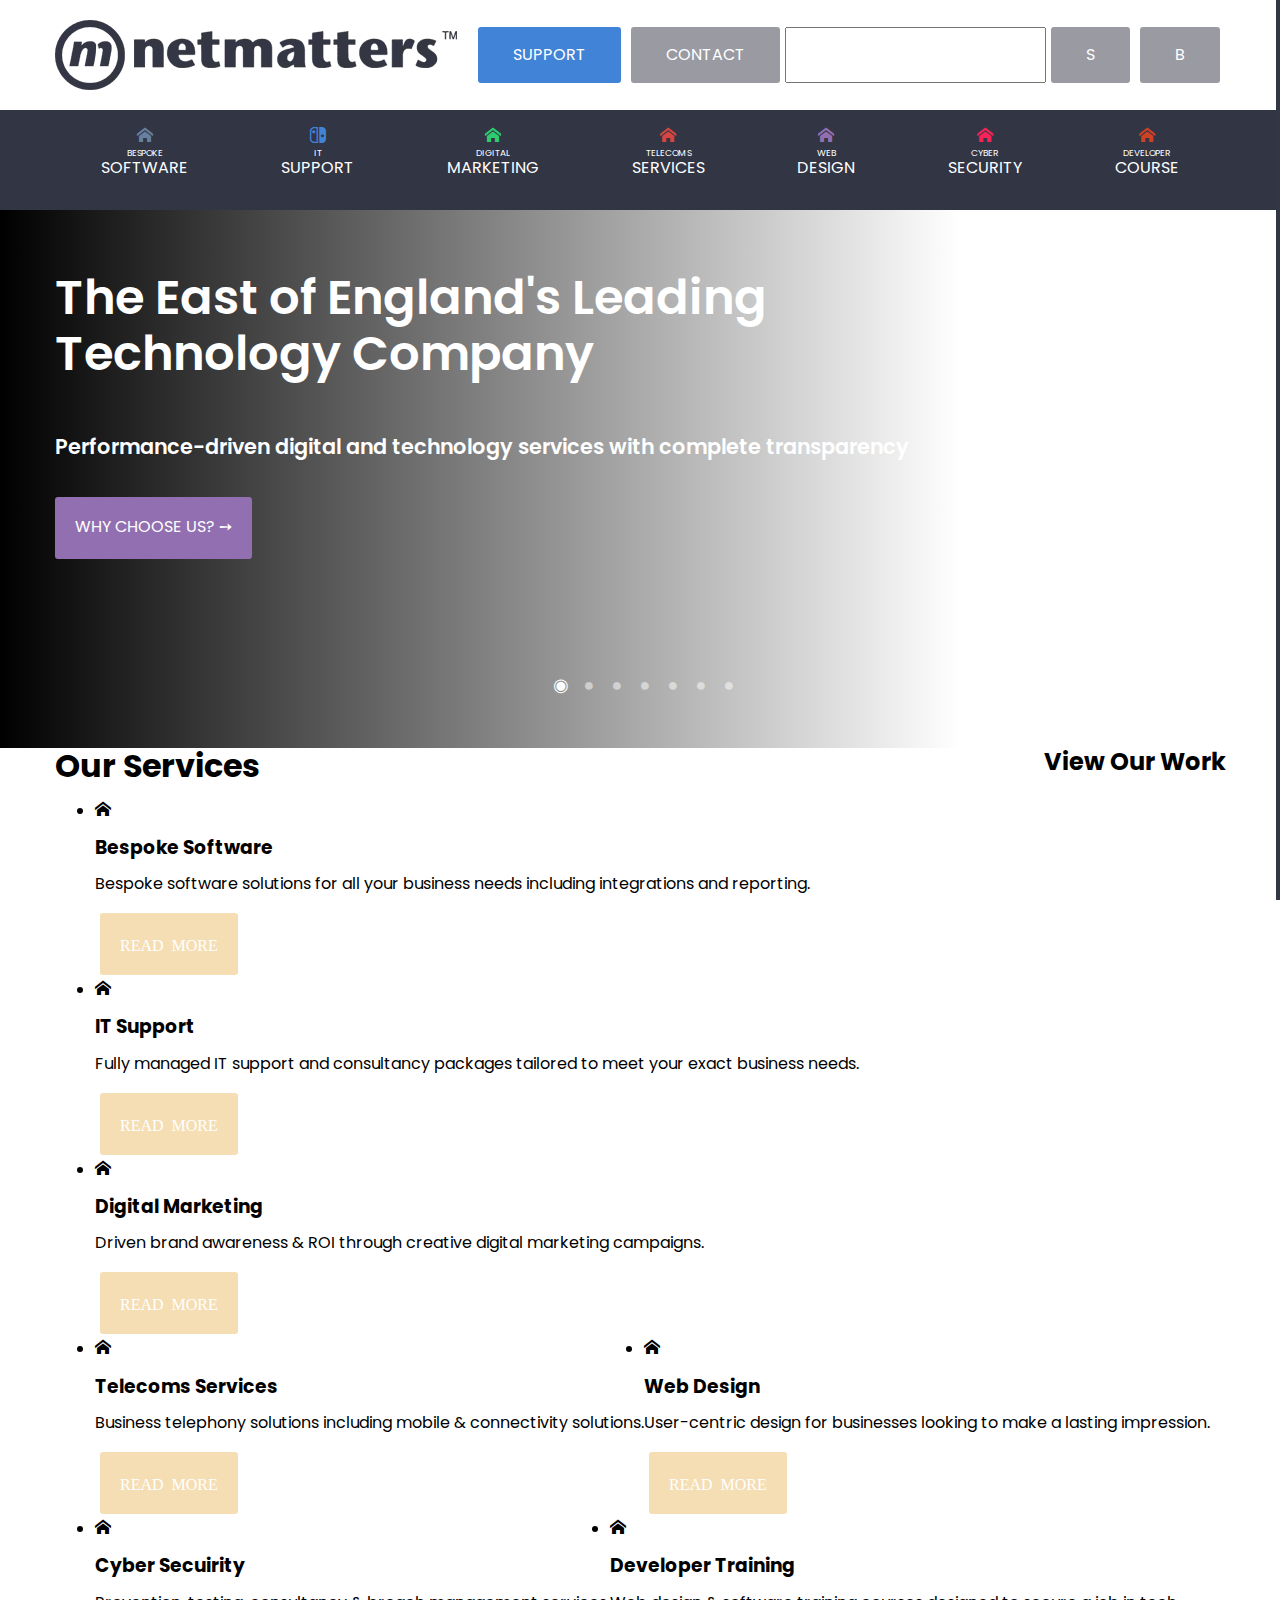
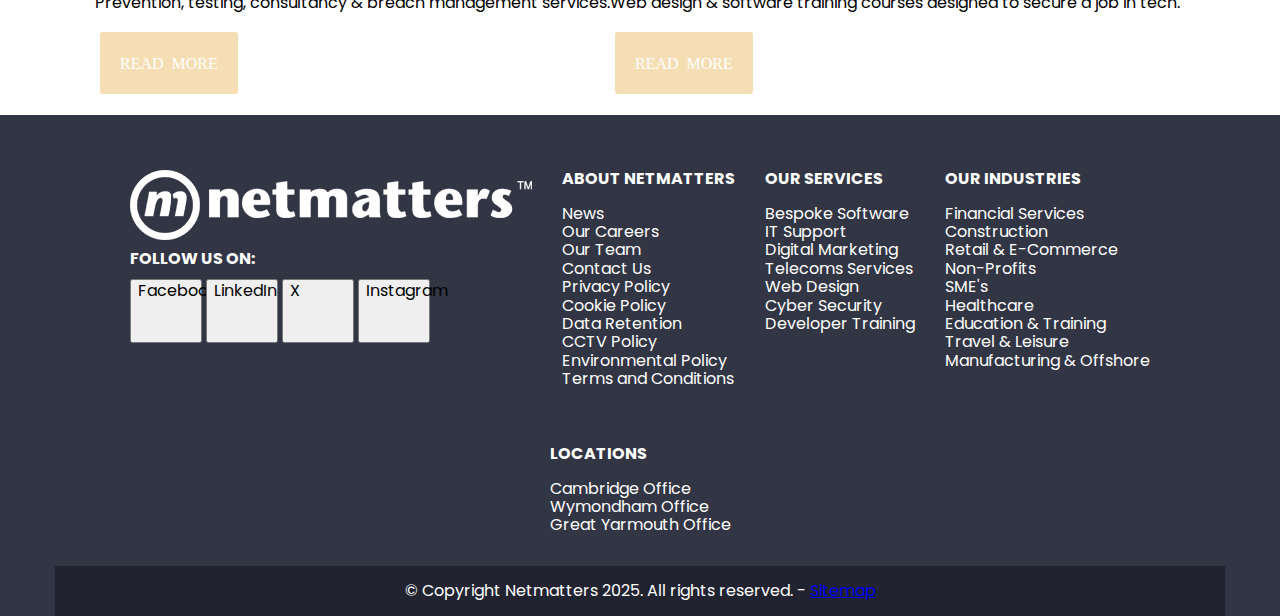
==== commit 7dcbc9fb: "Started sidebar, finished banner and buttons" ====
--- a/index.html
+++ b/index.html
@@ -18,11 +18,10 @@
                     <button id="button-support">SUPPORT</button>
                     <button id="button-contact">CONTACT</button>
                     <input type="text" name="" id="searchbox">
-                    <input type="submit" id="button-search" value="Search">
-                    <button onclick="toggleSidebar()">Burger</button>
+                    <input type="submit" id="button-search" value="S">
+                    <button onclick="toggleSidebar()">B</button>
                 </div>                    
-            </div>
-                
+            </div>            
             <nav class="main-nav">
                 <div class="container">
                     <ul class="main-nav-list">
@@ -122,8 +121,8 @@
     
         <aside id="sidebar">
             <div class="container">
-                <button onclick="toggleSidebar()">Burger</button>
-                <p>Text</p>
+                <button id="button-contact">CONTACT US</button>
+                <span class="nav-item" id="sof"><a href="#"><small>BESPOKE</small>SOFTWARE</a>
             </div>
         </aside>
 
@@ -140,13 +139,13 @@
                 <!-- Add more banner items here -->
                 </div>
                 <div class="banner-dots">
-                    <div class="banner-dot active-dot"></div>
-                    <div class="banner-dot"></div>
-                    <div class="banner-dot"></div>
-                    <div class="banner-dot"></div>
-                    <div class="banner-dot"></div>
-                    <div class="banner-dot"></div>
-                    <div class="banner-dot"></div>
+                    <div class="banner-dot active-dot" id="dot-a" onclick=""></div>
+                    <div class="banner-dot" id="dot-b" onclick=""></div>
+                    <div class="banner-dot" id="dot-c" onclick=""></div>
+                    <div class="banner-dot" id="dot-d" onclick=""></div>
+                    <div class="banner-dot" id="dot-e" onclick=""></div>
+                    <div class="banner-dot" id="dot-f" onclick=""></div>
+                    <div class="banner-dot" id="dot-g" onclick=""></div>
                 </div>
             </div>
             <div class="content-services has-main-margin">
--- a/css/application.css
+++ b/css/application.css
@@ -1 +1 @@
-@import"https://fonts.googleapis.com/css2?family=Poppins:ital,wght@0,100;0,200;0,300;0,400;0,500;0,600;0,700;0,800;0,900;1,100;1,200;1,300;1,400;1,500;1,600;1,700;1,800;1,900&display=swap";@import"/assets/iconmoon/style.css";.container{margin-left:auto;margin-right:auto;padding-left:15px;padding-right:15px}@media(min-width: 750px){.container{width:750px}}@media(min-width: 992px){.container{width:970px}}@media(min-width: 1200px){.container{width:1200px}}/*! normalize.css v8.0.1 | MIT License | github.com/necolas/normalize.css */html{line-height:1.15;-webkit-text-size-adjust:100%}body{margin:0}main{display:block}h1{font-size:2em;margin:.67em 0}hr{box-sizing:content-box;height:0;overflow:visible}pre{font-family:monospace,monospace;font-size:1em}a{background-color:rgba(0,0,0,0)}abbr[title]{border-bottom:none;text-decoration:underline;-webkit-text-decoration:underline dotted;text-decoration:underline dotted}b,strong{font-weight:bolder}code,kbd,samp{font-family:monospace,monospace;font-size:1em}small{font-size:80%}sub,sup{font-size:75%;line-height:0;position:relative;vertical-align:baseline}sub{bottom:-0.25em}sup{top:-0.5em}img{border-style:none}button,input,optgroup,select,textarea{font-family:inherit;font-size:100%;line-height:1.15;margin:0}button,input{overflow:visible}button,select{text-transform:none}button,[type=button],[type=reset],[type=submit]{-webkit-appearance:button}button::-moz-focus-inner,[type=button]::-moz-focus-inner,[type=reset]::-moz-focus-inner,[type=submit]::-moz-focus-inner{border-style:none;padding:0}button:-moz-focusring,[type=button]:-moz-focusring,[type=reset]:-moz-focusring,[type=submit]:-moz-focusring{outline:1px dotted ButtonText}fieldset{padding:.35em .75em .625em}legend{box-sizing:border-box;color:inherit;display:table;max-width:100%;padding:0;white-space:normal}progress{vertical-align:baseline}textarea{overflow:auto}[type=checkbox],[type=radio]{box-sizing:border-box;padding:0}[type=number]::-webkit-inner-spin-button,[type=number]::-webkit-outer-spin-button{height:auto}[type=search]{-webkit-appearance:textfield;outline-offset:-2px}[type=search]::-webkit-search-decoration{-webkit-appearance:none}::-webkit-file-upload-button{-webkit-appearance:button;font:inherit}details{display:block}summary{display:list-item}template{display:none}[hidden]{display:none}*{box-sizing:border-box}body{margin:0}.section-heading{display:grid;grid-template-columns:1fr auto}.section-heading h1,.section-heading h2{margin:0}*{font-family:"Poppins","Helvetica Neue",Helvetica,Arial,sans-serif}.banner-roulette{width:100%;height:550px;overflow:hidden;display:flex;flex-direction:column;align-items:center;background-position:center center;background-image:linear-gradient(270deg, rgba(0, 0, 0, 0) 25%, rgb(0, 0, 0)),url("https://www.netmatters.co.uk/assets/images/thumbnails/full_height_slideshow/home-YLei.webp")}.banner-item-content{color:#fff}.banner-item-content h1,.banner-item-content h2{font-weight:600}.banner-item-content h1{width:80%;font-size:3rem;line-height:3.5rem}.banner-item-content h2{width:75%;font-size:1.3rem;line-height:2rem}.banner-item-content button{text-transform:uppercase;width:-moz-fit-content;width:fit-content;height:62px;color:#fff;border:none;border-radius:3px;margin:5px}.banner-item-content button::after{content:" ➙"}.active-banner button{background-color:#926fb1}.banner-dots{display:flex;font-size:large}.banner-dot{margin:7px;color:rgba(255,255,255,.5)}.banner-dot::before{content:"●"}.banner-dot:hover{color:rgba(191,191,191,.5);cursor:pointer}.active-dot{margin:7px;color:#fff}.active-dot::before{content:"◉"}.active-dot:hover{color:#fff;cursor:pointer}.content-items{display:flex;flex-wrap:wrap}.content-items button{text-transform:uppercase;width:-moz-fit-content;width:fit-content;height:62px;color:#fff;border:none;border-radius:3px;margin:5px;background-color:wheat}.major{flex-grow:2}.minor{flex-grow:1}header{position:relative;margin-bottom:150px}header a{color:inherit}header ul{list-style:none}.main-heading{display:flex;height:110px}.main-heading .container{justify-content:space-between;display:flex;align-items:center}.main-heading button,.main-heading #button-search{text-transform:uppercase;width:-moz-fit-content;width:fit-content;height:62px;color:#fff;border:none;border-radius:3px;margin:5px;background-color:#999aa2;height:56px;flex-grow:1}.main-heading #searchbox{width:200px;flex-grow:2;height:56px}.main-heading #button-support{background-color:#4183d7}.main-heading #header-logo{margin-top:10px;margin-bottom:10px}.main-nav{height:100px;background-color:#323544;color:#fff}.main-nav .main-nav-list{display:flex;justify-content:space-between;padding:0;margin:0}.main-nav .nav-item{display:flex;flex-direction:column;align-items:center;padding:1rem;flex-grow:1}.main-nav .nav-item:hover .submenu-banner{display:block;opacity:1;visibility:visible}.main-nav .nav-item a{display:flex;flex-direction:column;align-items:center;text-align:center;text-decoration:none}.main-nav .nav-item a small{font-size:xx-small;display:block}.main-nav .nav-item .submenu-banner{display:none;position:absolute;top:210px;left:0;right:auto;width:100%;padding:2rem}.main-nav .nav-item .submenu-banner .submenu-content{display:grid;grid-template-columns:repeat(3, 1fr);gap:1rem;max-width:1200px;margin:auto;justify-items:start}.main-nav .nav-item .submenu-banner .submenu-content li{padding:.5rem;-moz-column-break-inside:avoid;break-inside:avoid}.main-nav .nav-item .submenu-banner .submenu-content li:hover{text-decoration:underline}.main-nav .nav-item::before{font-family:icomoon;font-size:1rem;margin-bottom:.25rem}.main-nav .nav-item#sof:hover{background-color:#67809f}.main-nav .nav-item#sof:hover::before{color:#fff}.main-nav .nav-item#sof::before{color:#67809f}.main-nav .nav-item#sof .submenu-banner{background-color:#526781}.main-nav .nav-item#sup:hover{background-color:#4183d7}.main-nav .nav-item#sup:hover::before{color:#fff}.main-nav .nav-item#sup::before{color:#4183d7}.main-nav .nav-item#sup .submenu-banner{background-color:#286abd}.main-nav .nav-item#mar:hover{background-color:#2ecc71}.main-nav .nav-item#mar:hover::before{color:#fff}.main-nav .nav-item#mar::before{color:#2ecc71}.main-nav .nav-item#mar .submenu-banner{background-color:#25a25a}.main-nav .nav-item#ser:hover{background-color:#d64541}.main-nav .nav-item#ser:hover::before{color:#fff}.main-nav .nav-item#ser::before{color:#d64541}.main-nav .nav-item#ser .submenu-banner{background-color:#bc2c28}.main-nav .nav-item#des:hover{background-color:#926fb1}.main-nav .nav-item#des:hover::before{color:#fff}.main-nav .nav-item#des::before{color:#926fb1}.main-nav .nav-item#des .submenu-banner{background-color:#79539a}.main-nav .nav-item#sec:hover{background-color:#f62459}.main-nav .nav-item#sec:hover::before{color:#fff}.main-nav .nav-item#sec::before{color:#f62459}.main-nav .nav-item#sec .submenu-banner{background-color:#de093f}.main-nav .nav-item#cou:hover{background-color:#ce4125}.main-nav .nav-item#cou:hover::before{color:#fff}.main-nav .nav-item#cou::before{color:#ce4125}.main-nav .nav-item#cou .submenu-banner{background-color:#a3331d}.main-nav .nav-item#sof::before{content:""}.main-nav .nav-item#sup::before{content:""}.main-nav .nav-item#mar::before{content:""}.main-nav .nav-item#ser::before{content:""}.main-nav .nav-item#des::before{content:""}.main-nav .nav-item#sec::before{content:""}.main-nav .nav-item#cou::before{content:""}@media(max-width: 1200px){#searchbox{display:none}}@media(max-width: 768px){#button-support,#button-contact,#button-search{display:none}}footer{background-color:#323544;color:#fff;padding:30px 0 0;position:relative}footer img{filter:invert(100%) brightness(2);display:block}footer h1{text-transform:uppercase;font-size:medium;text-align:left}footer ul{list-style:none;text-align:left;padding:0}footer .footer-links{display:flex;flex-direction:row;flex-wrap:wrap;justify-content:center;align-content:stretch;flex-grow:2}footer #footer-logo{margin-top:10px;order:1;max-width:100%;height:auto}footer .footer-links--follow{order:2}footer .footer-links--follow button{display:inline-flex;flex-direction:row;justify-content:space-between;width:72px;max-width:35%;height:64px}footer .footer-links--section{margin:15px;order:3;max-width:35%;align-items:stretch}footer .footer-copyright{display:inline-block;background-color:#212330;width:100%;text-align:center}@media(max-width: 992px){footer .footer-links--section{max-width:calc(50% - 4px)}}body{min-height:100vh;display:grid;grid-template-columns:1fr auto;grid-template-rows:auto 1fr auto;grid-template-areas:"header sidebar" "main sidebar" "footer sidebar"}header{grid-area:header;height:3rem;top:0;left:0;right:0}main{grid-area:main}aside{grid-area:sidebar;right:-100%;height:100dvh;width:min(15em,100%);z-index:10;overflow:auto;text-wrap:wrap;background-color:#333645;position:fixed;right:-16em;transition:right 500ms ease-in-out}.showSidebar{right:0}footer{grid-area:footer}button,input[type=submit]{text-transform:uppercase;width:-moz-fit-content;width:fit-content;height:62px;color:#fff;border:none;border-radius:3px;margin:5px;background-color:#212330}.img__grey{filter:grayscale(1)}.img__grey:hover{filter:grayscale(0)}/*# sourceMappingURL=application.css.map */+@import"https://fonts.googleapis.com/css2?family=Poppins:ital,wght@0,100;0,200;0,300;0,400;0,500;0,600;0,700;0,800;0,900;1,100;1,200;1,300;1,400;1,500;1,600;1,700;1,800;1,900&display=swap";@import"/assets/iconmoon/style.css";.container{margin-left:auto;margin-right:auto;padding-left:15px;padding-right:15px}@media(min-width: 750px){.container{width:750px}}@media(min-width: 992px){.container{width:970px}}@media(min-width: 1200px){.container{width:1200px}}/*! normalize.css v8.0.1 | MIT License | github.com/necolas/normalize.css */html{line-height:1.15;-webkit-text-size-adjust:100%}body{margin:0}main{display:block}h1{font-size:2em;margin:.67em 0}hr{box-sizing:content-box;height:0;overflow:visible}pre{font-family:monospace,monospace;font-size:1em}a{background-color:rgba(0,0,0,0)}abbr[title]{border-bottom:none;text-decoration:underline;-webkit-text-decoration:underline dotted;text-decoration:underline dotted}b,strong{font-weight:bolder}code,kbd,samp{font-family:monospace,monospace;font-size:1em}small{font-size:80%}sub,sup{font-size:75%;line-height:0;position:relative;vertical-align:baseline}sub{bottom:-0.25em}sup{top:-0.5em}img{border-style:none}button,input,optgroup,select,textarea{font-family:inherit;font-size:100%;line-height:1.15;margin:0}button,input{overflow:visible}button,select{text-transform:none}button,[type=button],[type=reset],[type=submit]{-webkit-appearance:button}button::-moz-focus-inner,[type=button]::-moz-focus-inner,[type=reset]::-moz-focus-inner,[type=submit]::-moz-focus-inner{border-style:none;padding:0}button:-moz-focusring,[type=button]:-moz-focusring,[type=reset]:-moz-focusring,[type=submit]:-moz-focusring{outline:1px dotted ButtonText}fieldset{padding:.35em .75em .625em}legend{box-sizing:border-box;color:inherit;display:table;max-width:100%;padding:0;white-space:normal}progress{vertical-align:baseline}textarea{overflow:auto}[type=checkbox],[type=radio]{box-sizing:border-box;padding:0}[type=number]::-webkit-inner-spin-button,[type=number]::-webkit-outer-spin-button{height:auto}[type=search]{-webkit-appearance:textfield;outline-offset:-2px}[type=search]::-webkit-search-decoration{-webkit-appearance:none}::-webkit-file-upload-button{-webkit-appearance:button;font:inherit}details{display:block}summary{display:list-item}template{display:none}[hidden]{display:none}*{box-sizing:border-box}body{margin:0}.section-heading{display:grid;grid-template-columns:1fr auto}.section-heading h1,.section-heading h2{margin:0}*{font-family:"Poppins","Helvetica Neue",Helvetica,Arial,sans-serif}.content-items{display:flex;flex-wrap:wrap}.content-items button{text-transform:uppercase;width:-moz-fit-content;width:fit-content;height:62px;color:#fff;border:none;border-radius:3px;margin:5px;padding:5px 20px;background-color:wheat}.major{flex-grow:2}.minor{flex-grow:1}.banner-roulette{width:100%;height:550px;display:flex;flex-direction:column;align-items:center;background-position:center center;background-image:linear-gradient(270deg, rgba(0, 0, 0, 0) 25%, rgb(0, 0, 0)),url("https://www.netmatters.co.uk/assets/images/thumbnails/full_height_slideshow/home-YLei.webp")}.banner-item-content{display:flex;flex-direction:column;color:#fff}.banner-item-content h1,.banner-item-content h2{font-weight:600}.banner-item-content h1{margin-top:1.5em;width:80%;font-size:3rem;line-height:3.5rem}.banner-item-content h2{width:75%;font-size:1.3rem;line-height:2rem}.banner-item-content button{text-transform:uppercase;width:-moz-fit-content;width:fit-content;height:62px;color:#fff;border:none;border-radius:3px;margin:5px;padding:5px 20px;margin-top:1rem;margin-bottom:2rem;margin-left:0}.banner-item-content button::after{content:" ➙"}@media(max-width: 1200px){.banner-item-content{align-items:center;margin-top:3em}.banner-item-content h1,.banner-item-content h2{width:100%;text-align:center}.banner-item-content h1{font-size:2rem;line-height:1.25em}.banner-item-content h2{margin-top:-0.5em;font-size:1rem;line-height:1.5em;padding-left:2em;padding-right:2em}.banner-item-content button{margin-left:auto;margin-right:auto}}.active-banner button{background-color:#926fb1}.banner-dots{position:absolute;top:675px;align-items:flex-end;display:flex;font-size:large;text-align:center}@media(max-width: 992px){.banner-dots{top:575px}}.banner-dot{width:1em;height:1em;color:rgba(255,255,255,.5);margin-left:10px;color:rgba(255,255,255,.5);transition:color .1s ease}.banner-dot::before{transition:all .1s ease;content:"●"}.banner-dot:hover{color:rgba(191,191,191,.5);cursor:pointer}.active-dot{color:#fff}.active-dot::before{content:"◉"}.active-dot:hover{color:#fff;cursor:pointer}header{position:relative;margin-bottom:150px}header a{color:inherit}header ul{list-style:none}.main-heading{display:flex;height:110px}.main-heading .container{justify-content:space-between;display:flex;align-items:center}.main-heading button,.main-heading #button-search{text-transform:uppercase;width:-moz-fit-content;width:fit-content;height:62px;color:#fff;border:none;border-radius:3px;margin:5px;padding:5px 20px;background-color:#999aa2;height:56px;flex-grow:1}.main-heading #searchbox{width:200px;flex-grow:2;height:56px}.main-heading #button-support{background-color:#4183d7}.main-heading #header-logo{margin-top:10px;margin-bottom:10px;margin-right:1em}.main-nav{height:100px;background-color:#323544;color:#fff}.main-nav .main-nav-list{display:flex;justify-content:space-between;padding:0;margin:0}.main-nav .nav-item{display:flex;flex-direction:column;align-items:center;padding:1rem;flex-grow:1}.main-nav .nav-item:hover .submenu-banner{display:block;opacity:1;visibility:visible}.main-nav .nav-item a{display:flex;flex-direction:column;align-items:center;text-align:center;text-decoration:none}.main-nav .nav-item a small{font-size:xx-small;display:block}.main-nav .nav-item .submenu-banner{display:none;position:absolute;top:210px;left:0;right:auto;width:100%;padding:2rem}.main-nav .nav-item .submenu-banner .submenu-content{display:grid;grid-template-columns:repeat(3, 1fr);gap:1rem;max-width:1200px;margin:auto;justify-items:start}.main-nav .nav-item .submenu-banner .submenu-content li{padding:.5rem;-moz-column-break-inside:avoid;break-inside:avoid}.main-nav .nav-item .submenu-banner .submenu-content li:hover{text-decoration:underline}.main-nav .nav-item::before{font-family:icomoon;font-size:1rem;margin-bottom:.25rem}.main-nav .nav-item#sof:hover{background-color:#67809f}.main-nav .nav-item#sof:hover::before{color:#fff}.main-nav .nav-item#sof::before{color:#67809f}.main-nav .nav-item#sof .submenu-banner{background-color:#526781}.main-nav .nav-item#sup:hover{background-color:#4183d7}.main-nav .nav-item#sup:hover::before{color:#fff}.main-nav .nav-item#sup::before{color:#4183d7}.main-nav .nav-item#sup .submenu-banner{background-color:#286abd}.main-nav .nav-item#mar:hover{background-color:#2ecc71}.main-nav .nav-item#mar:hover::before{color:#fff}.main-nav .nav-item#mar::before{color:#2ecc71}.main-nav .nav-item#mar .submenu-banner{background-color:#25a25a}.main-nav .nav-item#ser:hover{background-color:#d64541}.main-nav .nav-item#ser:hover::before{color:#fff}.main-nav .nav-item#ser::before{color:#d64541}.main-nav .nav-item#ser .submenu-banner{background-color:#bc2c28}.main-nav .nav-item#des:hover{background-color:#926fb1}.main-nav .nav-item#des:hover::before{color:#fff}.main-nav .nav-item#des::before{color:#926fb1}.main-nav .nav-item#des .submenu-banner{background-color:#79539a}.main-nav .nav-item#sec:hover{background-color:#f62459}.main-nav .nav-item#sec:hover::before{color:#fff}.main-nav .nav-item#sec::before{color:#f62459}.main-nav .nav-item#sec .submenu-banner{background-color:#de093f}.main-nav .nav-item#cou:hover{background-color:#ce4125}.main-nav .nav-item#cou:hover::before{color:#fff}.main-nav .nav-item#cou::before{color:#ce4125}.main-nav .nav-item#cou .submenu-banner{background-color:#a3331d}.main-nav .nav-item#sof::before{content:""}.main-nav .nav-item#sup::before{content:""}.main-nav .nav-item#mar::before{content:""}.main-nav .nav-item#ser::before{content:""}.main-nav .nav-item#des::before{content:""}.main-nav .nav-item#sec::before{content:""}.main-nav .nav-item#cou::before{content:""}@media(max-width: 1200px){#searchbox{display:none}}@media(max-width: 992px){header{margin-bottom:50px}header #button-support,header #button-contact{display:none}header #searchbox{width:auto}header .main-heading{margin:0}header .main-nav{display:none}}@media(max-width: 750px){header #searchbox,header #button-search{display:none}}footer{background-color:#323544;color:#fff;padding:30px 0 0;position:relative}footer img{filter:invert(100%) brightness(2);display:block}footer h1{text-transform:uppercase;font-size:medium;text-align:left}footer ul{list-style:none;text-align:left;padding:0}footer .footer-links{display:flex;flex-direction:row;flex-wrap:wrap;justify-content:center;align-content:stretch;flex-grow:2}footer #footer-logo{margin-top:10px;order:1;max-width:100%;height:auto}footer .footer-links--follow{order:2}footer .footer-links--follow button{display:inline-flex;flex-direction:row;justify-content:space-between;width:72px;max-width:35%;height:64px}footer .footer-links--section{margin:15px;order:3;max-width:35%;align-items:stretch}footer .footer-copyright{display:inline-block;background-color:#212330;width:100%;text-align:center}@media(max-width: 992px){footer .footer-links--section{max-width:calc(50% - 4px)}}body{min-height:100vh;display:grid;grid-template-columns:1fr auto;grid-template-rows:auto 1fr auto;grid-template-areas:"header sidebar" "main sidebar" "footer sidebar"}header{grid-area:header;height:3rem;top:0;left:0;right:0}main{grid-area:main}aside{grid-area:sidebar;right:-100%;height:100dvh;width:min(15em,100%);z-index:10;overflow:auto;text-wrap:wrap;background-color:#333645;position:fixed;right:-16em;transition:right 500ms ease-in-out}.showSidebar{right:0}footer{grid-area:footer}aside{width:260px;background-color:#333645}aside .container{width:100%;margin-top:10px;display:flex;flex-direction:column;align-items:center;gap:.5rem}aside button,aside input[type=submit]{text-transform:uppercase;width:-moz-fit-content;width:fit-content;height:62px;color:#fff;border:none;border-radius:3px;margin:5px;padding:5px 20px;height:50px;width:100%;background-color:#333645;border:1px solid rgba(255,255,255,.1)}aside ul{background-color:#212330}aside .nav-item{width:100%;display:flex;flex-direction:column;align-items:center;flex-grow:1;padding-top:1em;padding-bottom:1em;border:1px solid rgba(255,255,255,.1);border-radius:3px}aside .nav-item a{color:#fff;display:flex;flex-direction:column;align-items:center;text-align:center;text-decoration:none}aside .nav-item a small{font-size:xx-small;display:block}aside .nav-item::before{font-family:icomoon;font-size:1rem}aside .nav-item#sof:hover{background-color:#67809f}aside .nav-item#sof:hover::before{color:#fff}aside .nav-item#sof::before{color:#67809f}aside .nav-item#sof .submenu-banner{background-color:#526781}aside .nav-item#sup:hover{background-color:#4183d7}aside .nav-item#sup:hover::before{color:#fff}aside .nav-item#sup::before{color:#4183d7}aside .nav-item#sup .submenu-banner{background-color:#286abd}aside .nav-item#mar:hover{background-color:#2ecc71}aside .nav-item#mar:hover::before{color:#fff}aside .nav-item#mar::before{color:#2ecc71}aside .nav-item#mar .submenu-banner{background-color:#25a25a}aside .nav-item#ser:hover{background-color:#d64541}aside .nav-item#ser:hover::before{color:#fff}aside .nav-item#ser::before{color:#d64541}aside .nav-item#ser .submenu-banner{background-color:#bc2c28}aside .nav-item#des:hover{background-color:#926fb1}aside .nav-item#des:hover::before{color:#fff}aside .nav-item#des::before{color:#926fb1}aside .nav-item#des .submenu-banner{background-color:#79539a}aside .nav-item#sec:hover{background-color:#f62459}aside .nav-item#sec:hover::before{color:#fff}aside .nav-item#sec::before{color:#f62459}aside .nav-item#sec .submenu-banner{background-color:#de093f}aside .nav-item#cou:hover{background-color:#ce4125}aside .nav-item#cou:hover::before{color:#fff}aside .nav-item#cou::before{color:#ce4125}aside .nav-item#cou .submenu-banner{background-color:#a3331d}aside .nav-item#sof::before{content:""}aside .nav-item#sup::before{content:""}aside .nav-item#mar::before{content:""}aside .nav-item#ser::before{content:""}aside .nav-item#des::before{content:""}aside .nav-item#sec::before{content:""}aside .nav-item#cou::before{content:""}@media(min-width: 992px){aside #button-contact{display:none}}.img__grey{filter:grayscale(1)}.img__grey:hover{filter:grayscale(0)}/*# sourceMappingURL=application.css.map */